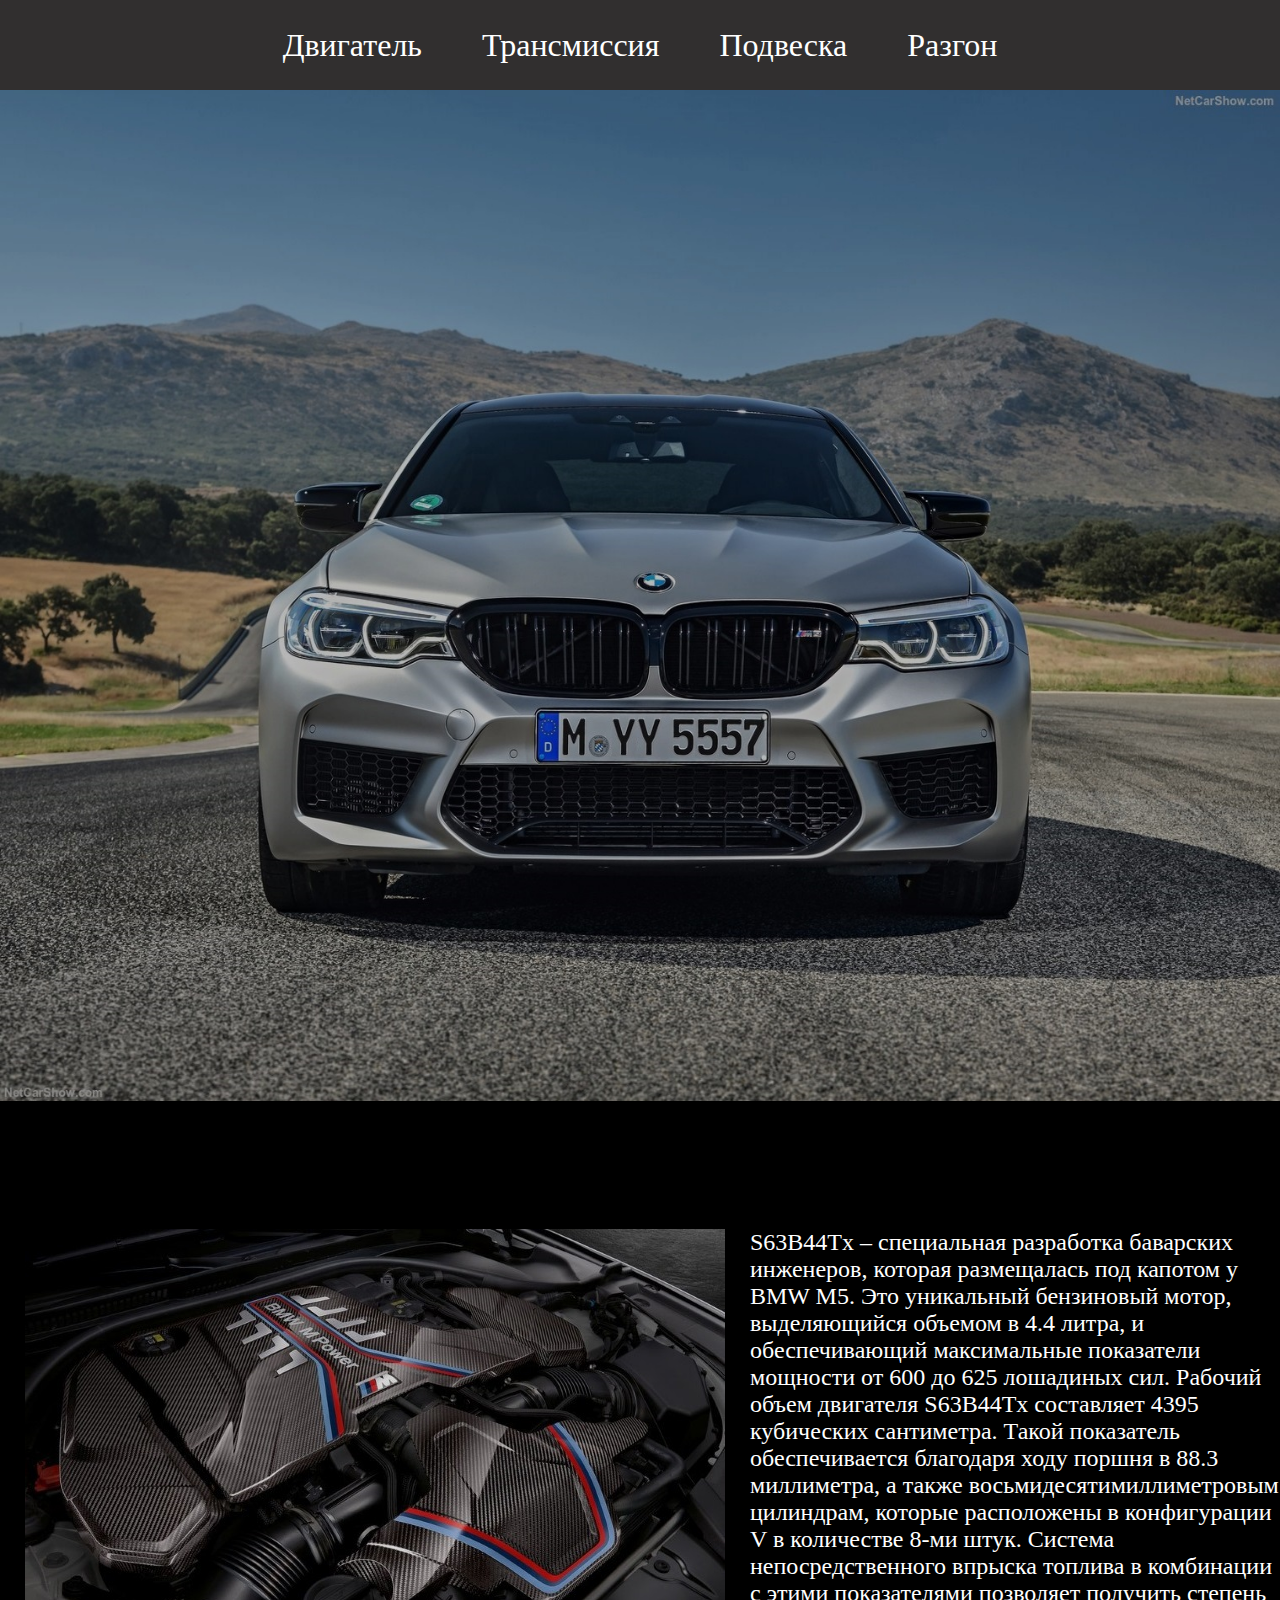
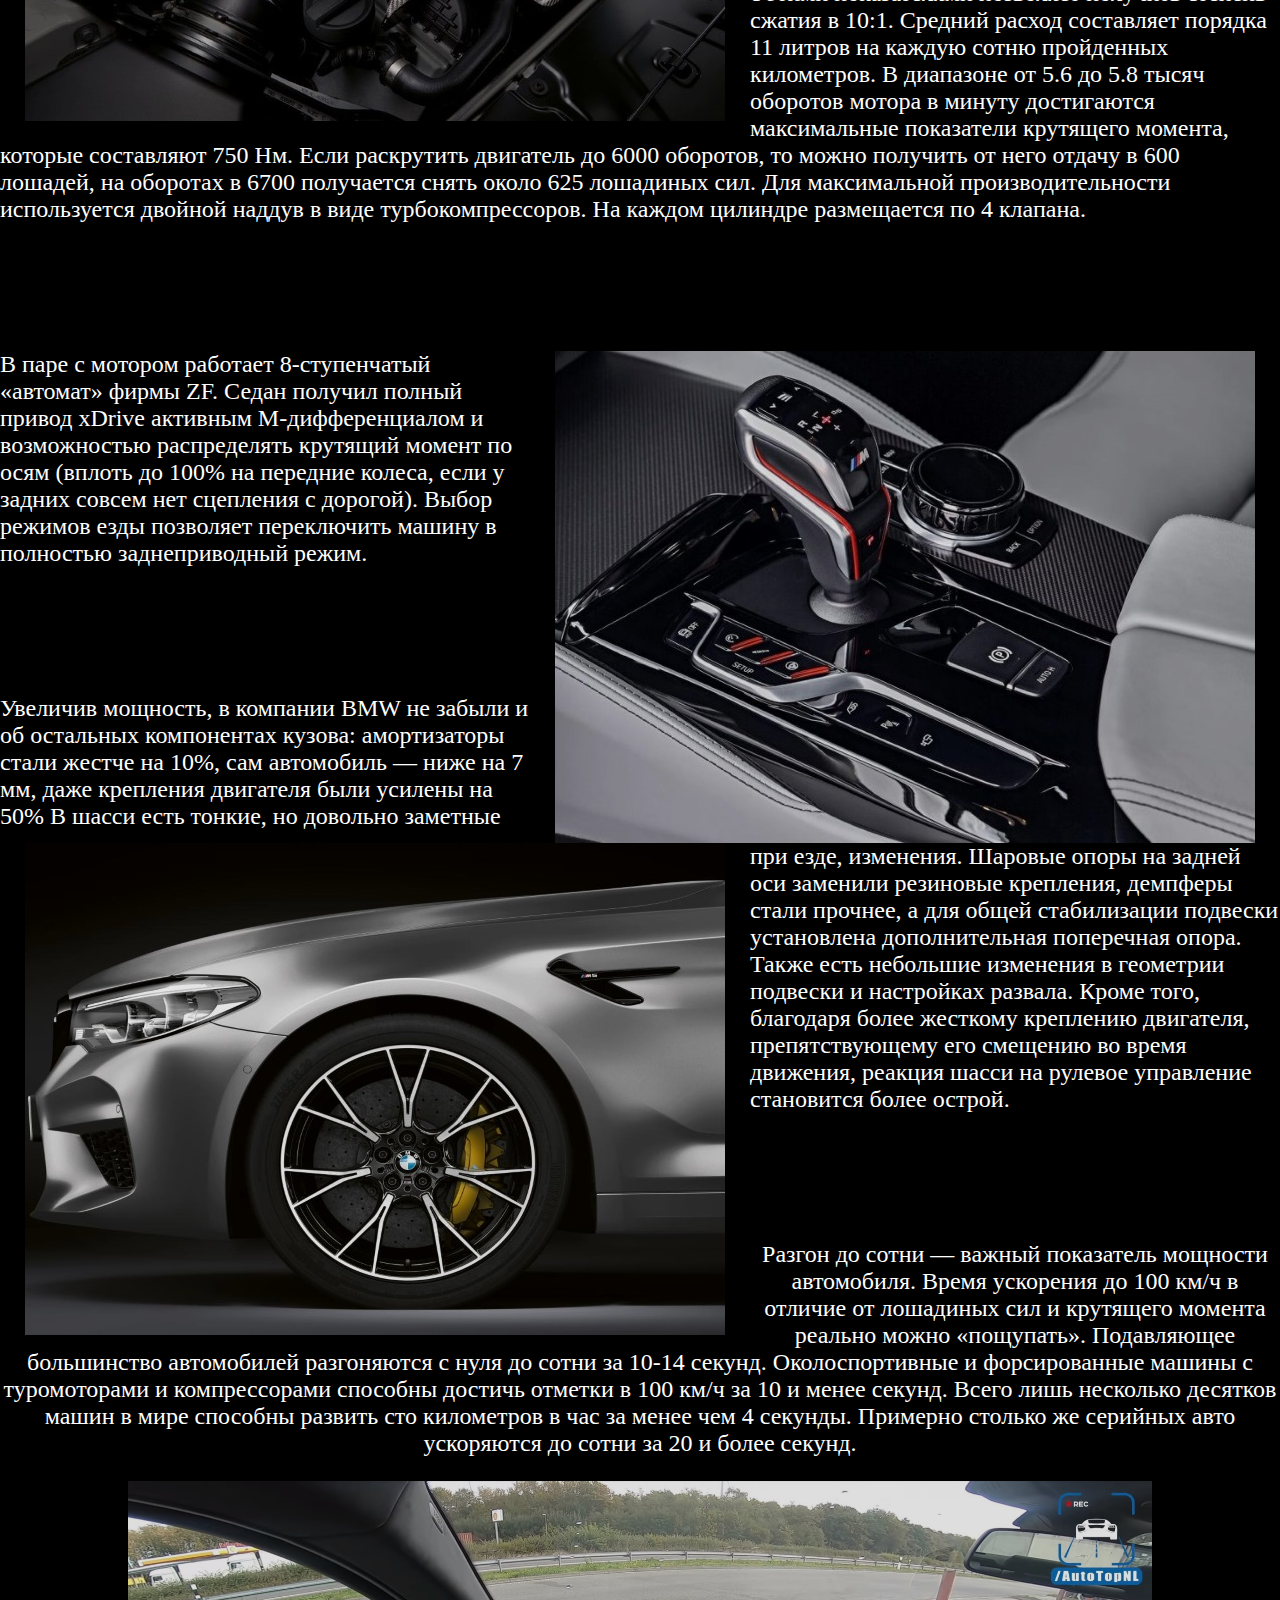
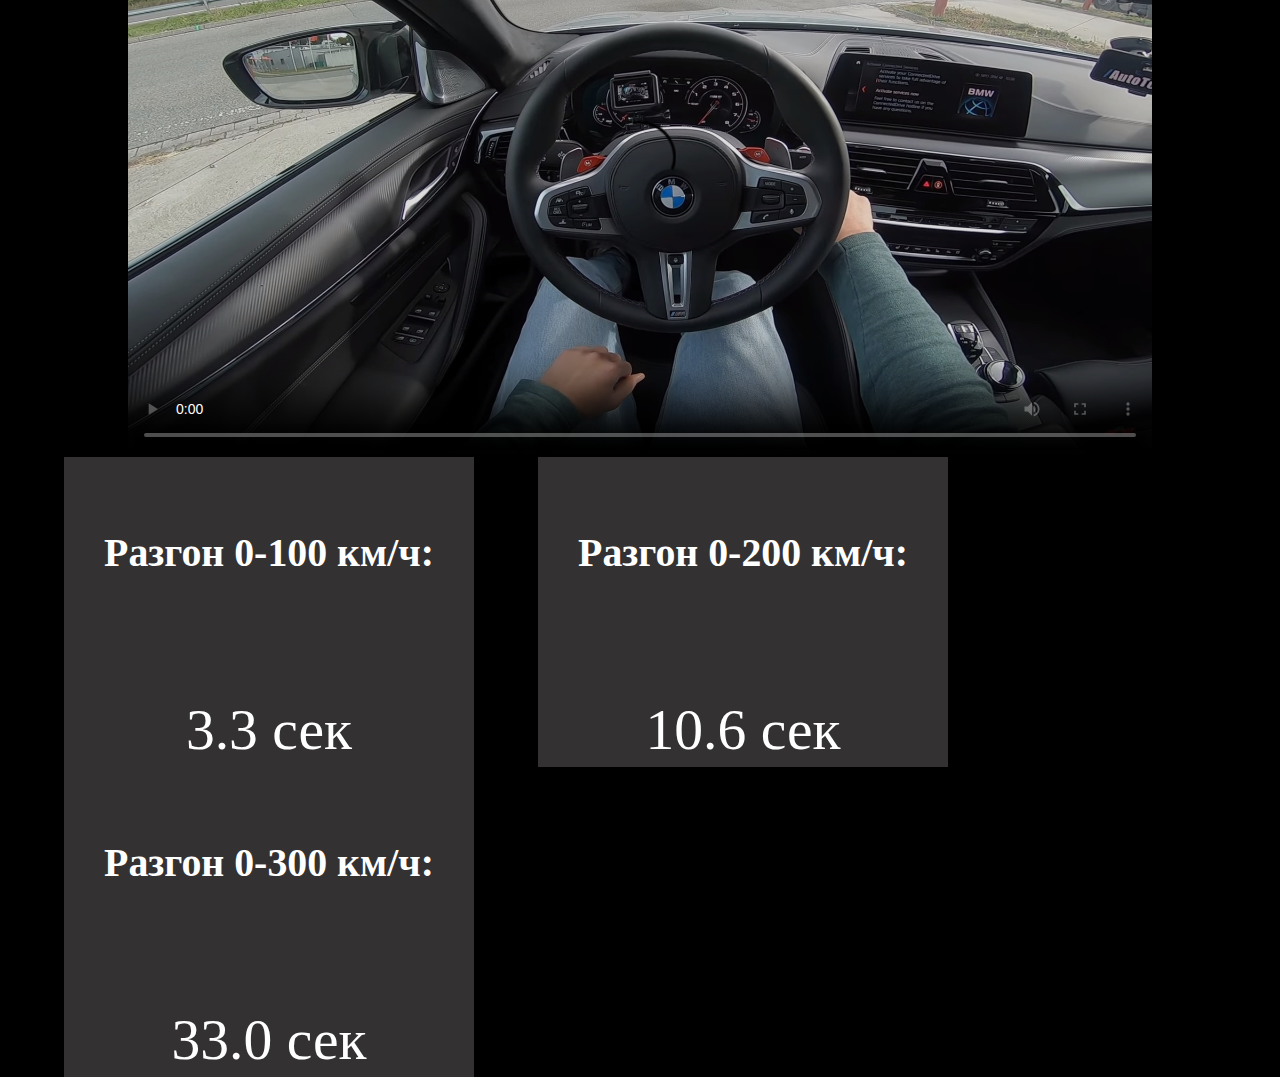
==== index.html @ 19631abf "Update" ====
<html>
        <head>
            <link rel="stylesheet" href="styles.css" type="text/css">
            <link rel="shortcut icon" href="media/icon.png" type="image/png">
            <title>BMW M5</title>
            <script src="script.js"></script>
        </head>
    <body>
        <div class="header">
        <header>
            <ul class="top-menu" id="menu">
               <li><a href="#engine">Двигатель</a></li>
               <li><a href="#transmission">Трансмиссия</a></li>
               <li><a href="#suspension">Подвеска</a></li>
               <li><a href="#acceleration">Разгон</a></li>
            </ul>
        </header>
         </div>
    <div class="block1" id="intro">
        <img src="media/bmw-m5-f90-mk2-pic189933.jpg" width="100%">
    </div>
    <div class="block2" id="engine">
        <img src="media/enigne.jpg" align="left" hspace="25px">
        <p>S63B44Tx – специальная разработка баварских инженеров, которая размещалась под капотом у BMW M5. Это уникальный бензиновый мотор, выделяющийся объемом в 4.4 литра, и обеспечивающий максимальные показатели мощности от 600 до 625 лошадиных сил. Рабочий объем двигателя S63B44Tx составляет 4395 кубических сантиметра. Такой показатель обеспечивается благодаря ходу поршня в 88.3 миллиметра, а также восьмидесятимиллиметровым цилиндрам, которые расположены в конфигурации V в количестве 8-ми штук. Система непосредственного впрыска топлива в комбинации с этими показателями позволяет получить степень сжатия в 10:1.

        Средний расход составляет порядка 11 литров на каждую сотню пройденных километров.
        
        В диапазоне от 5.6 до 5.8 тысяч оборотов мотора в минуту достигаются максимальные показатели крутящего момента, которые составляют 750 Нм. Если раскрутить двигатель до 6000 оборотов, то можно получить от него отдачу в 600 лошадей, на оборотах в 6700 получается снять около 625 лошадиных сил.
        
        Для максимальной производительности используется двойной наддув в виде турбокомпрессоров. На каждом цилиндре размещается по 4 клапана.
        
    </div>
    

    <div class="block4" id="transmission">
        <img src="media/transmission.jpg" align="right" hspace="25px">
        <p>В паре с мотором работает 8-ступенчатый «автомат» фирмы ZF. Седан получил полный привод xDrive активным М-дифференциалом и возможностью распределять крутящий момент по осям (вплоть до 100% на передние колеса, если у задних совсем нет сцепления с дорогой). Выбор режимов езды позволяет переключить машину в полностью заднеприводный режим.
        
    </div>

     <div class="block6" id="suspension">
         <img src="media/suspension.jpg" align="left" hspace="25px">
         <p>Увеличив мощность, в компании BMW не забыли и об остальных компонентах кузова: амортизаторы стали жестче на 10%, сам автомобиль — ниже на 7 мм, даже крепления двигателя были усилены на 50% В шасси есть тонкие, но довольно заметные при езде, изменения. Шаровые опоры на задней оси заменили резиновые крепления, демпферы стали прочнее, а для общей стабилизации подвески установлена дополнительная поперечная опора. Также есть небольшие изменения в геометрии подвески и настройках развала. Кроме того, благодаря более жесткому креплению двигателя, препятствующему его смещению во время движения, реакция шасси на рулевое управление становится более острой.</p>
     </div> 
     <div class="block9" id="acceleration">
        <p>Разгон до сотни — важный показатель мощности автомобиля. Время ускорения до 100 км/ч в отличие от лошадиных сил и крутящего момента реально можно «пощупать». Подавляющее большинство автомобилей разгоняются с нуля до сотни за 10-14 секунд. Околоспортивные и форсированные машины с туромоторами и компрессорами способны достичь отметки в 100 км/ч за 10 и менее секунд. Всего лишь несколько десятков машин в мире способны развить сто километров в час за менее чем 4 секунды. Примерно столько же серийных авто ускоряются до сотни за 20 и более секунд.</p>
     </div>
     <div class="block8">       
        <video width="80%" poster="media/poster.jpg" controls="controls">
            <source src="media/video4.mp4" type='video/mp4; codecs="avc1.42E01E, mp4a.40.2"'>         
     </div>
     <div class="block10">
         <h5>Разгон 0-100 км/ч:</h5>
         <br><big>3.3 сек</big>
     </div>
     <div class="block11">
        <h5>Разгон 0-200 км/ч:</h5>
        <br><big>10.6 сек</big>
     </div>
     <div class="block12">
        <h5>Разгон 0-300 км/ч:</h5>
        <br><big>33.0 сек</big>
     </div>
    </body>
</html>
---- styles.css ----
* {
    text-decoration: none;
    scroll-behavior: smooth;
}
html, body {
    margin: 0;
    padding: 0;
}
html {
    background-color: black; 
}
.header{
    width:100%;
    height: 10%; 
}
header {
    background-color: #312f2f;
    content: ' ';
    display: block;
    height: 10%;
    width:100%;
    position: absolute;
    left:0;
    font-size: 150%;
}
ul {
    margin:0;
    padding:0;
    list-style:none;
    height:50px;
    position: absolute;
    top: 50%;
    left: 50%;
    margin-right: -50%;
    transform: translate(-50%, -50%);
    font-size: xx-large;
}
ul li a{
    color: #fff;
    display: block;
    height: 50px;
    padding: 0 30px;
    text-decoration: none;
    line-height: 50px;
}
header li a:hover {
    background:#463c3b;
}
ul li {
    float: left;
    text-align: center;
    margin-left: auto;
    margin-right: auto;
}
.block2 {
    margin-top: 10%;
    font-size: 24px;
    color: #fff;
}
.image {
	position	: relative;
	width		: 100%; /* for IE 6 */
}

h1 {
    font-size: 72px;
	position	: absolute;
	top		: 80px;
	left		: 10%;
    width		: 50%;
    color: #ffffff;
    background: #000000;
    font-weight: bolder;
}
.block3 {
    text-align: center;
    margin-top: 5%;
}
.block4 {
    color: #fff;
    font-size: 24px;
    margin-top: 10%;
}
.block5 {
    text-align: center;
    margin-top: 10%;
}
.block6{
    color: #fff;
    font-size: 24px;
    margin-top: 10%;
}
.block7{
    text-align: center;
    margin-top: 10%;
    
}
.block9{
    color: #fff;
    font-size: 24px;
    text-align: center;
    margin-top: 10%;
}
.block8{
    display: flex;
  align-items: center;
  justify-content: center;  
}
.block10{
    color: #fff;
    font-size: 48px;
    padding: 5px; 
    float: left; 
    width: 400px;
    margin-left:5%;
    background-color: #333131;
    text-align: center;
}
.block11{
    color: #fff;
    font-size: 48px;
    padding: 5px; 
    float: left; 
    width: 400px;
    margin-left:5%;
    background-color: #333131;
    text-align: center;
}
.block12{
    color: #fff;
    font-size: 48px;
    padding: 5px; 
    float: left; 
    width: 400px;
    margin-left:5%;
    background-color: #333131;
    text-align: center;
}
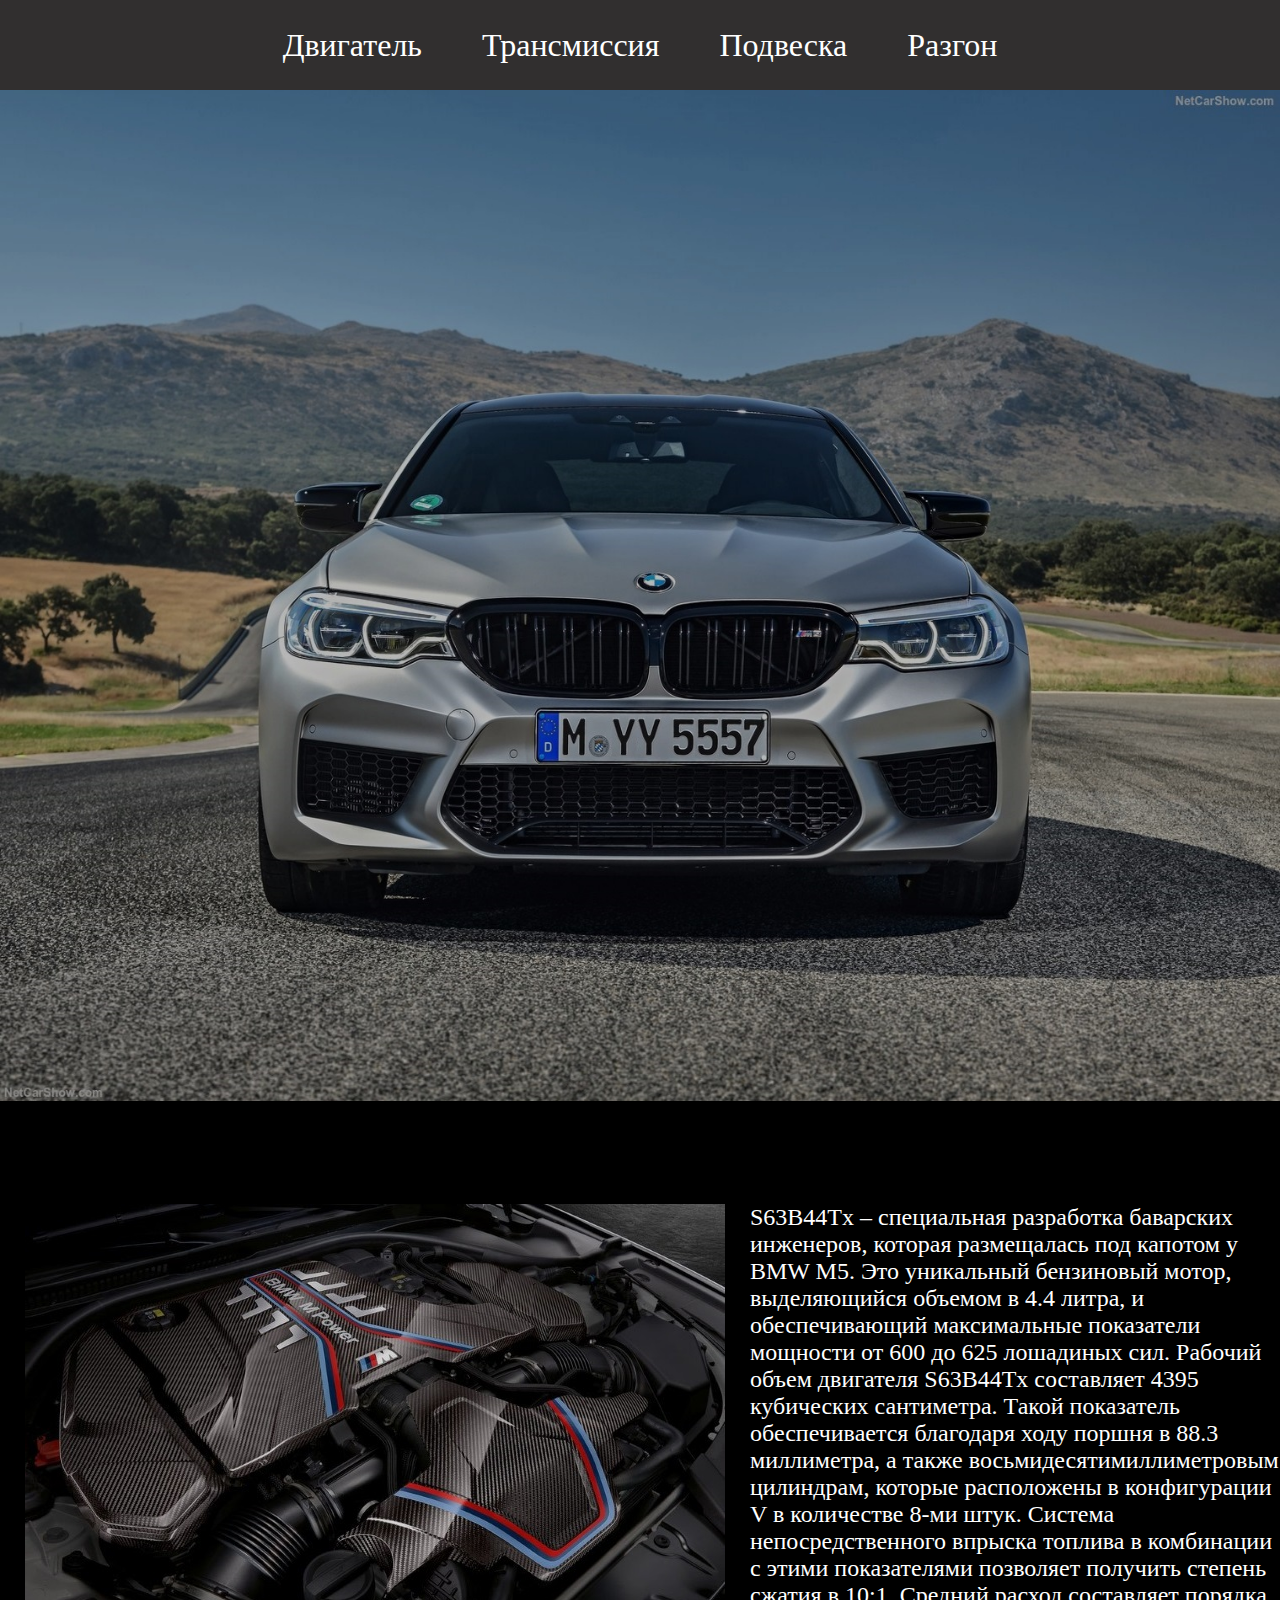
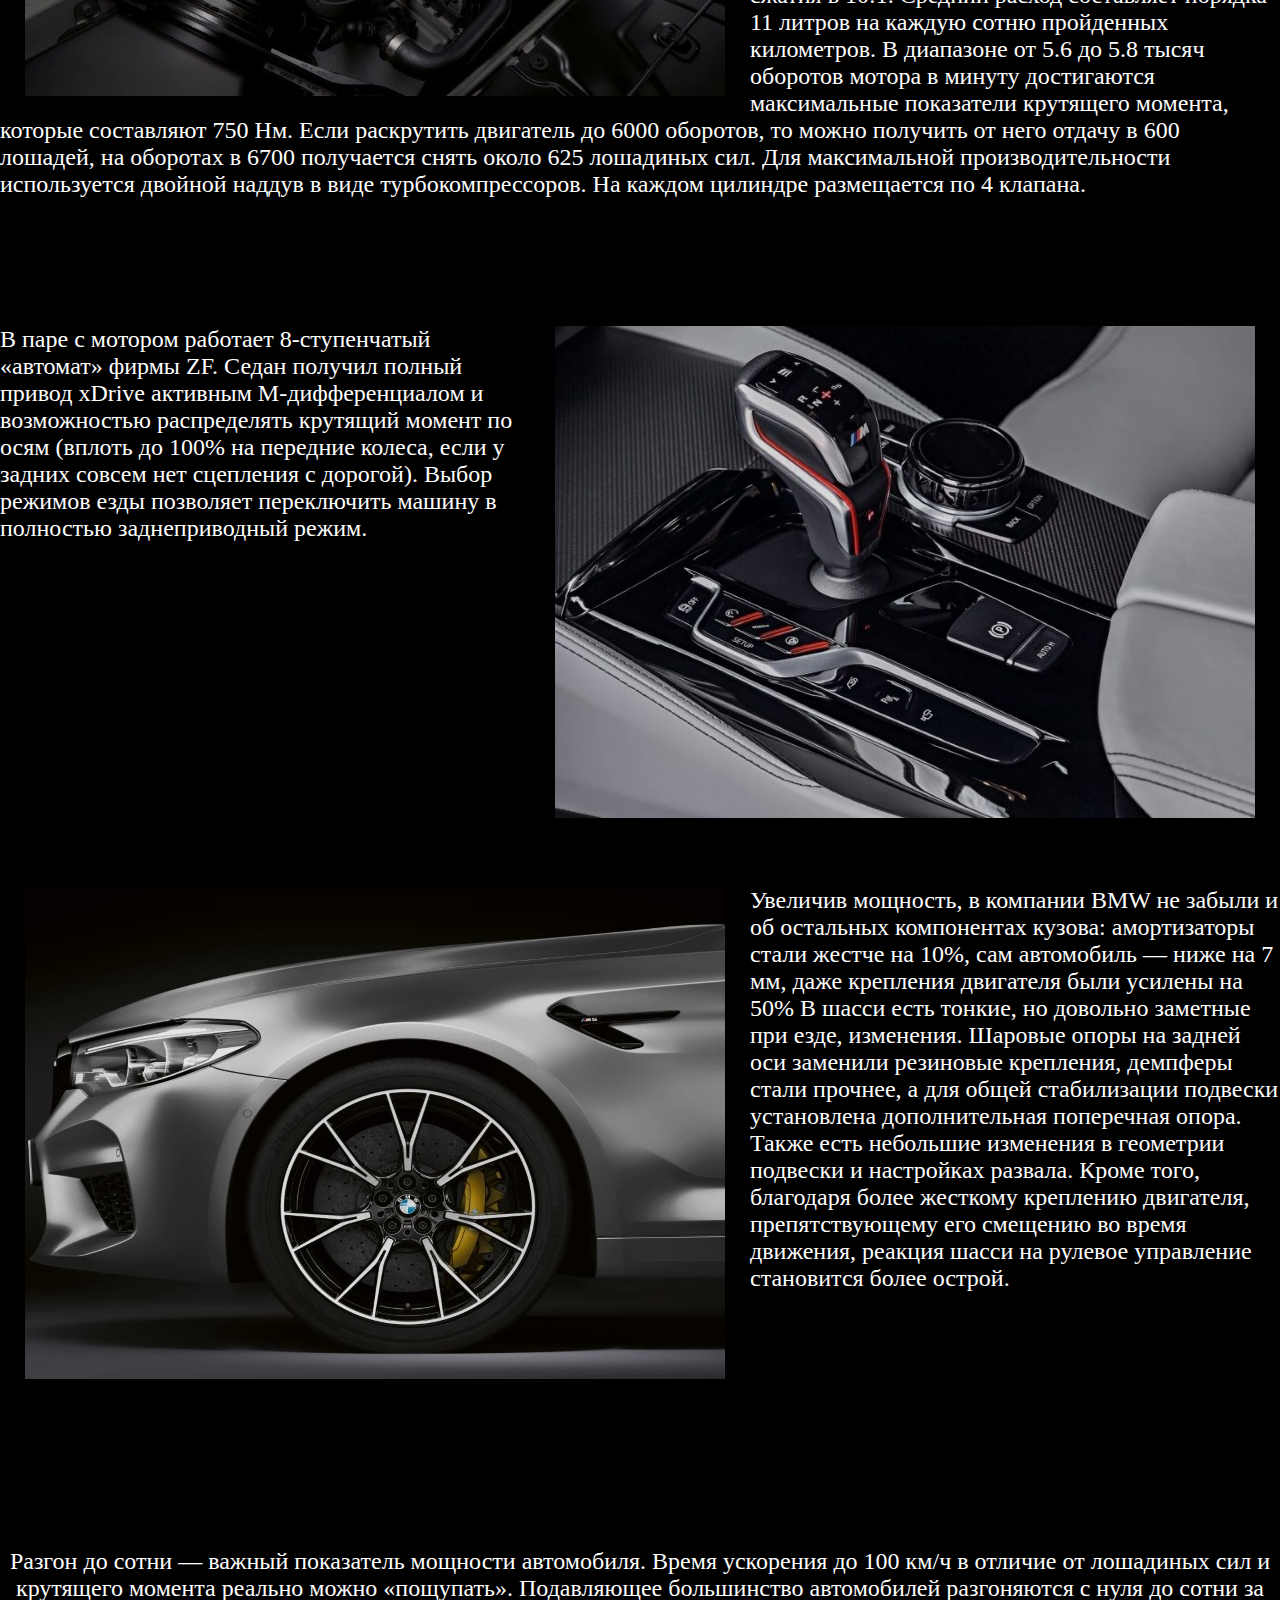
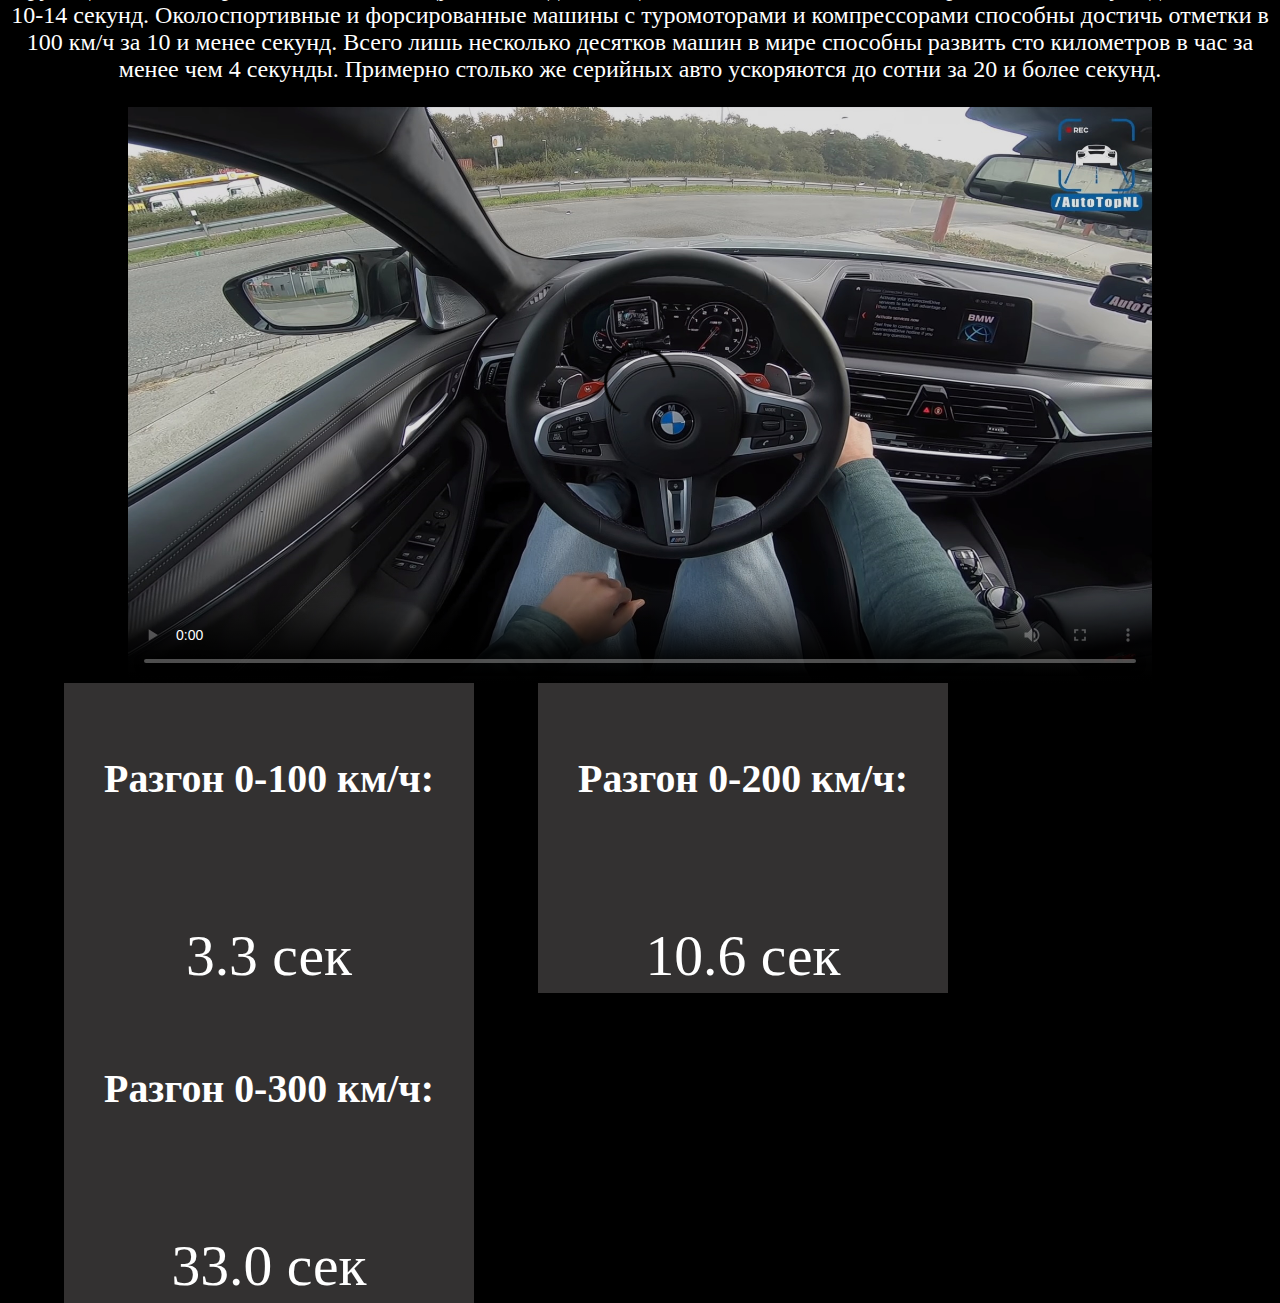
==== commit f9fc2d26: "Adaptivity" ====
--- a/index.html
+++ b/index.html
@@ -32,32 +32,32 @@
     </div>
     
 
-    <div class="block4" id="transmission">
+    <div class="block3" id="transmission">
         <img src="media/transmission.jpg" align="right" hspace="25px">
         <p>В паре с мотором работает 8-ступенчатый «автомат» фирмы ZF. Седан получил полный привод xDrive активным М-дифференциалом и возможностью распределять крутящий момент по осям (вплоть до 100% на передние колеса, если у задних совсем нет сцепления с дорогой). Выбор режимов езды позволяет переключить машину в полностью заднеприводный режим.
         
     </div>
 
-     <div class="block6" id="suspension">
+     <div class="block4" id="suspension">
          <img src="media/suspension.jpg" align="left" hspace="25px">
          <p>Увеличив мощность, в компании BMW не забыли и об остальных компонентах кузова: амортизаторы стали жестче на 10%, сам автомобиль — ниже на 7 мм, даже крепления двигателя были усилены на 50% В шасси есть тонкие, но довольно заметные при езде, изменения. Шаровые опоры на задней оси заменили резиновые крепления, демпферы стали прочнее, а для общей стабилизации подвески установлена дополнительная поперечная опора. Также есть небольшие изменения в геометрии подвески и настройках развала. Кроме того, благодаря более жесткому креплению двигателя, препятствующему его смещению во время движения, реакция шасси на рулевое управление становится более острой.</p>
      </div> 
-     <div class="block9" id="acceleration">
+     <div class="block5" id="acceleration">
         <p>Разгон до сотни — важный показатель мощности автомобиля. Время ускорения до 100 км/ч в отличие от лошадиных сил и крутящего момента реально можно «пощупать». Подавляющее большинство автомобилей разгоняются с нуля до сотни за 10-14 секунд. Околоспортивные и форсированные машины с туромоторами и компрессорами способны достичь отметки в 100 км/ч за 10 и менее секунд. Всего лишь несколько десятков машин в мире способны развить сто километров в час за менее чем 4 секунды. Примерно столько же серийных авто ускоряются до сотни за 20 и более секунд.</p>
      </div>
-     <div class="block8">       
+     <div class="block6">       
         <video width="80%" poster="media/poster.jpg" controls="controls">
             <source src="media/video4.mp4" type='video/mp4; codecs="avc1.42E01E, mp4a.40.2"'>         
      </div>
-     <div class="block10">
+     <div class="block7">
          <h5>Разгон 0-100 км/ч:</h5>
          <br><big>3.3 сек</big>
      </div>
-     <div class="block11">
+     <div class="block8">
         <h5>Разгон 0-200 км/ч:</h5>
         <br><big>10.6 сек</big>
      </div>
-     <div class="block12">
+     <div class="block9">
         <h5>Разгон 0-300 км/ч:</h5>
         <br><big>33.0 сек</big>
      </div>
--- a/styles.css
+++ b/styles.css
@@ -52,11 +52,7 @@
     margin-left: auto;
     margin-right: auto;
 }
-.block2 {
-    margin-top: 10%;
-    font-size: 24px;
-    color: #fff;
-}
+
 .image {
 	position	: relative;
 	width		: 100%; /* for IE 6 */
@@ -72,41 +68,33 @@
     background: #000000;
     font-weight: bolder;
 }
+.block2 {
+    margin-top: 8%;
+    font-size: 24px;
+    color: #fff;
+}
 .block3 {
-    text-align: center;
-    margin-top: 5%;
-}
-.block4 {
     color: #fff;
     font-size: 24px;
     margin-top: 10%;
 }
-.block5 {
-    text-align: center;
-    margin-top: 10%;
-}
-.block6{
+.block4{
     color: #fff;
     font-size: 24px;
-    margin-top: 10%;
+    margin-top: 27%;
 }
-.block7{
-    text-align: center;
-    margin-top: 10%;
-    
-}
-.block9{
+.block5{
     color: #fff;
     font-size: 24px;
     text-align: center;
-    margin-top: 10%;
+    margin-top: 20%;
 }
-.block8{
+.block6{
     display: flex;
   align-items: center;
   justify-content: center;  
 }
-.block10{
+.block7{
     color: #fff;
     font-size: 48px;
     padding: 5px; 
@@ -116,7 +104,7 @@
     background-color: #333131;
     text-align: center;
 }
-.block11{
+.block8{
     color: #fff;
     font-size: 48px;
     padding: 5px; 
@@ -126,7 +114,7 @@
     background-color: #333131;
     text-align: center;
 }
-.block12{
+.block9{
     color: #fff;
     font-size: 48px;
     padding: 5px; 
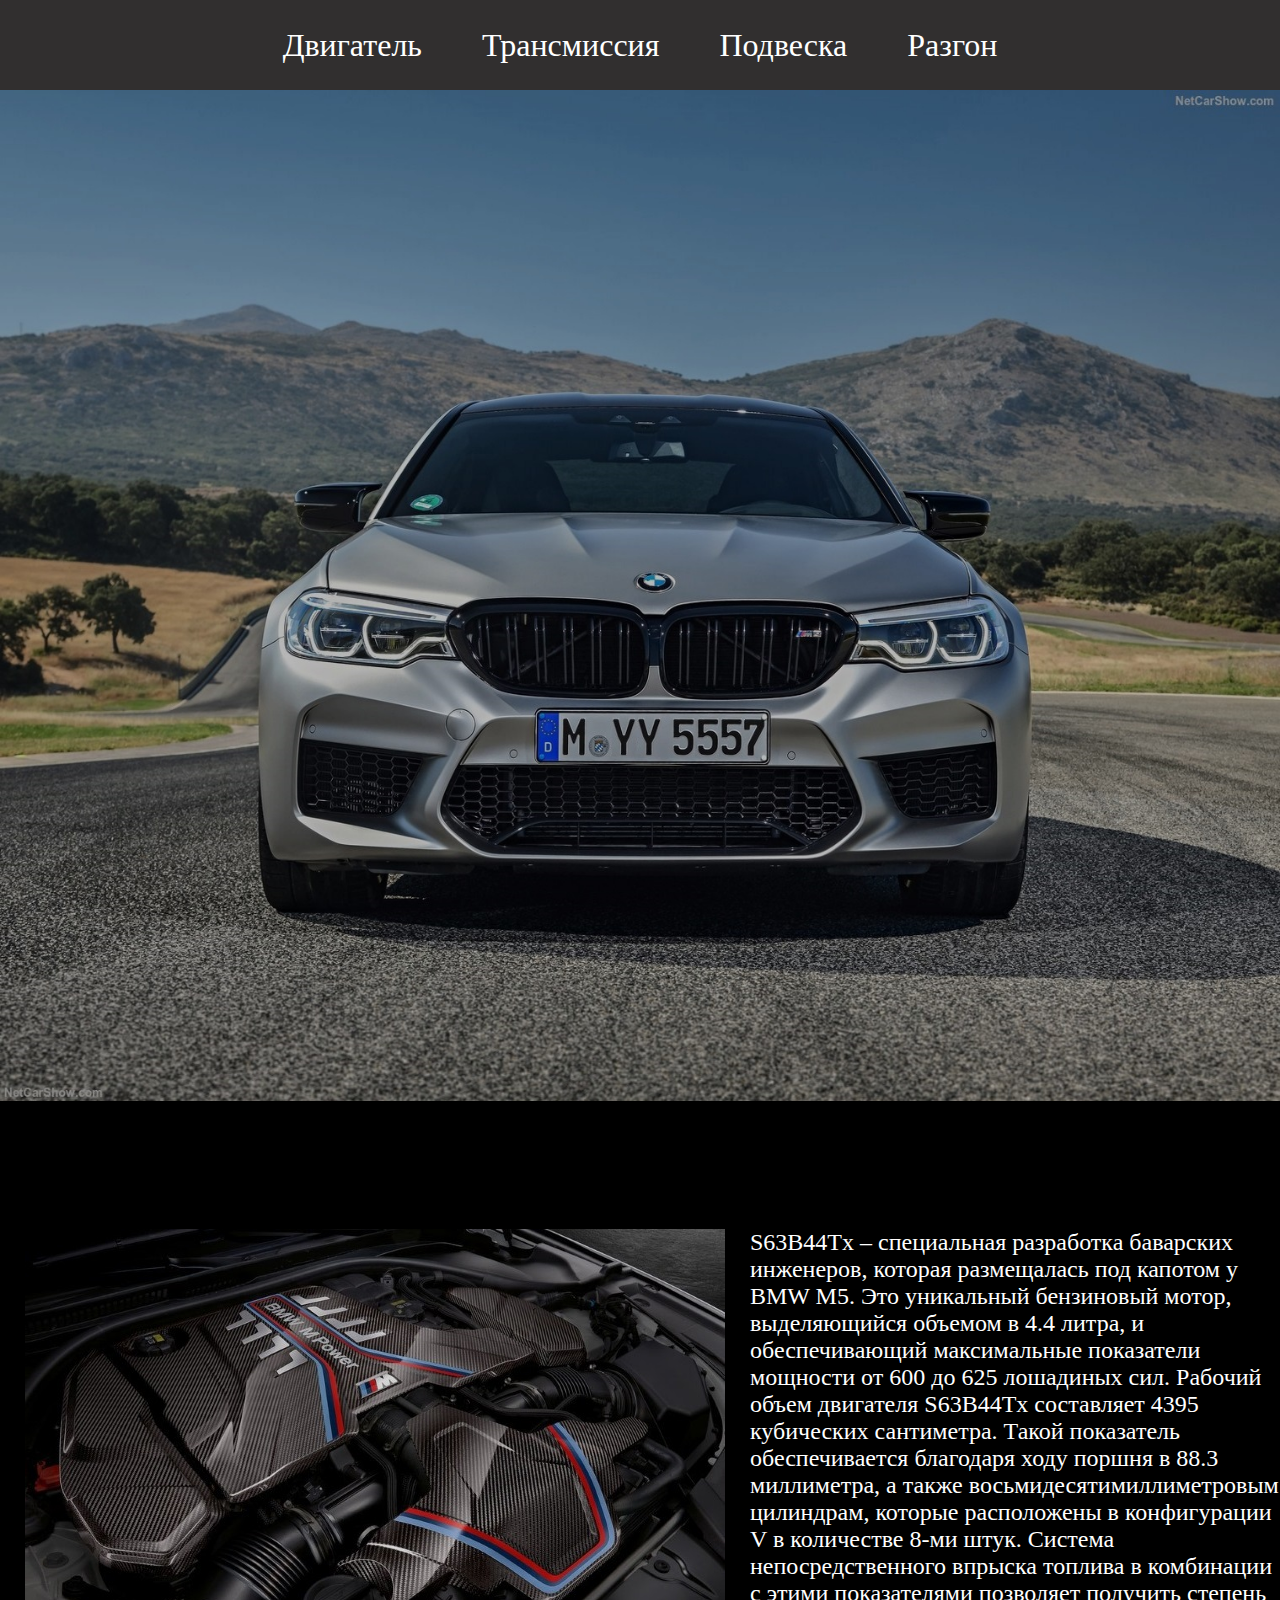
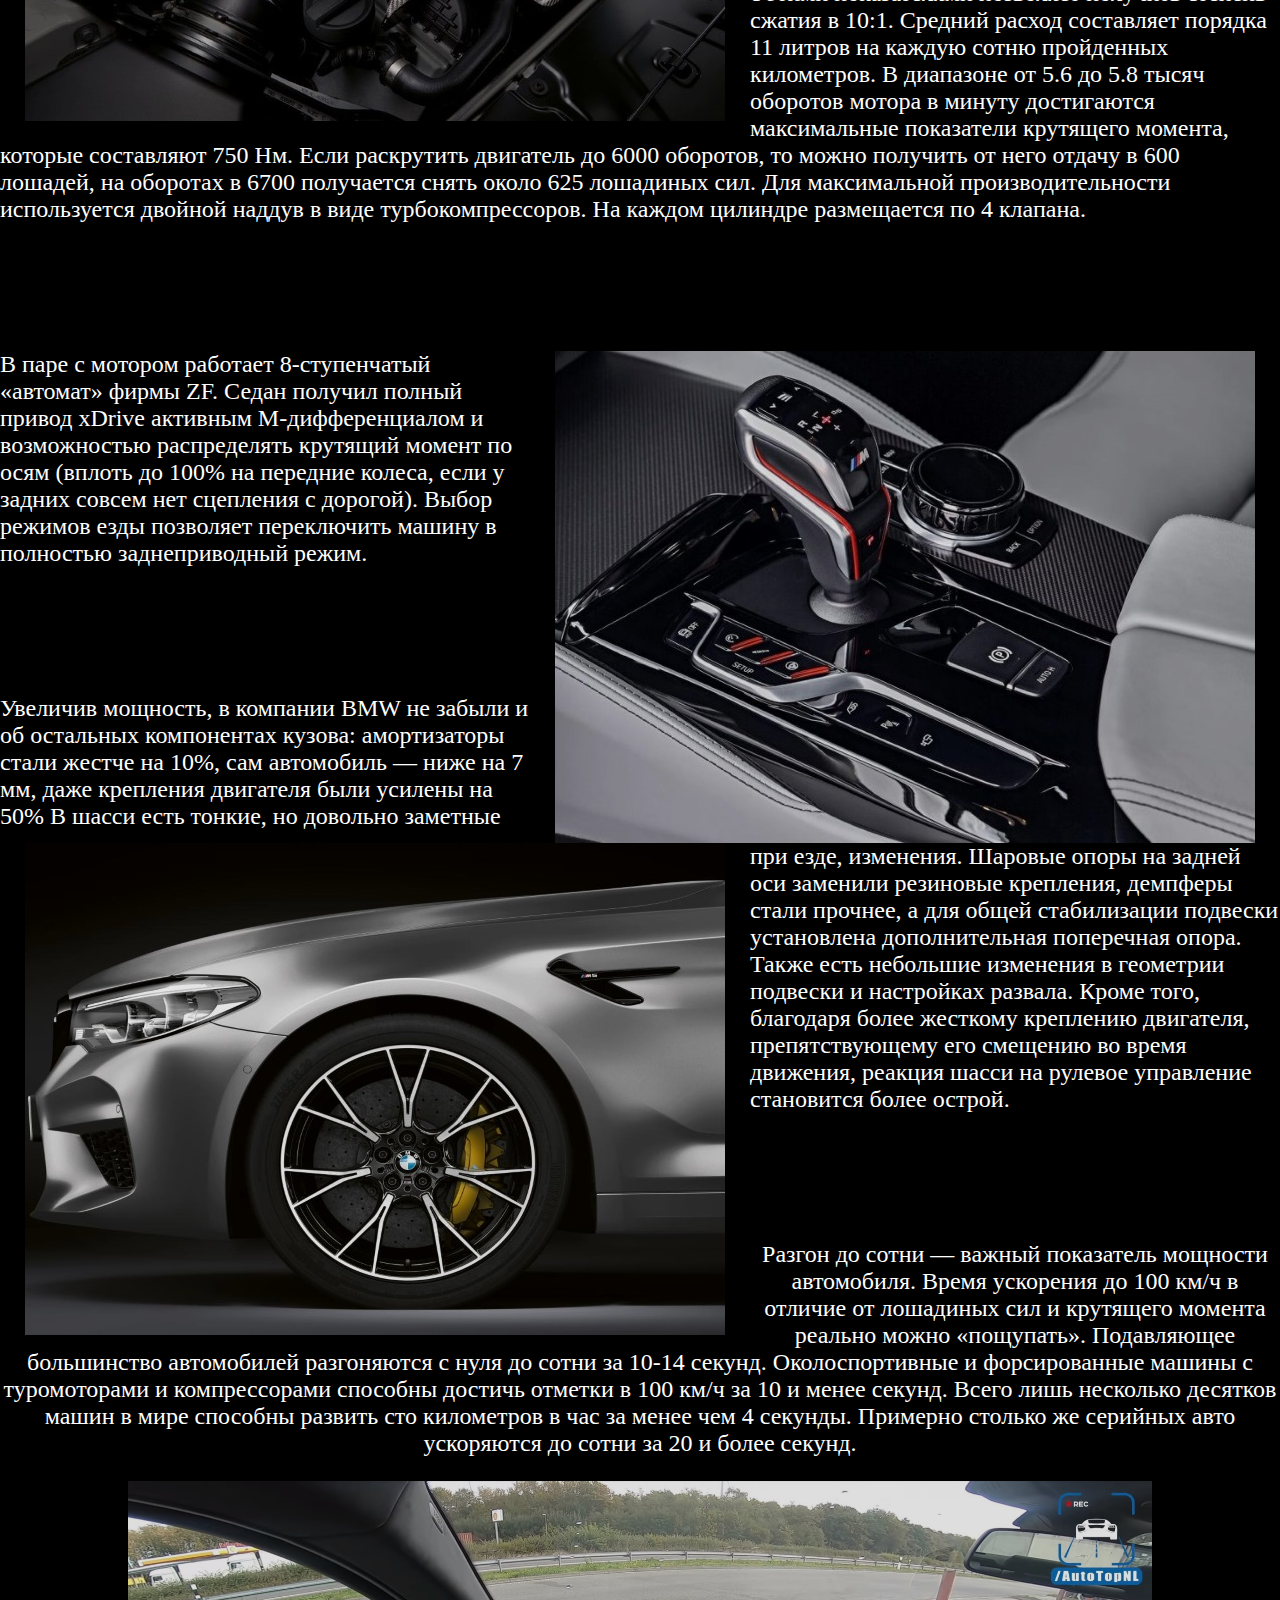
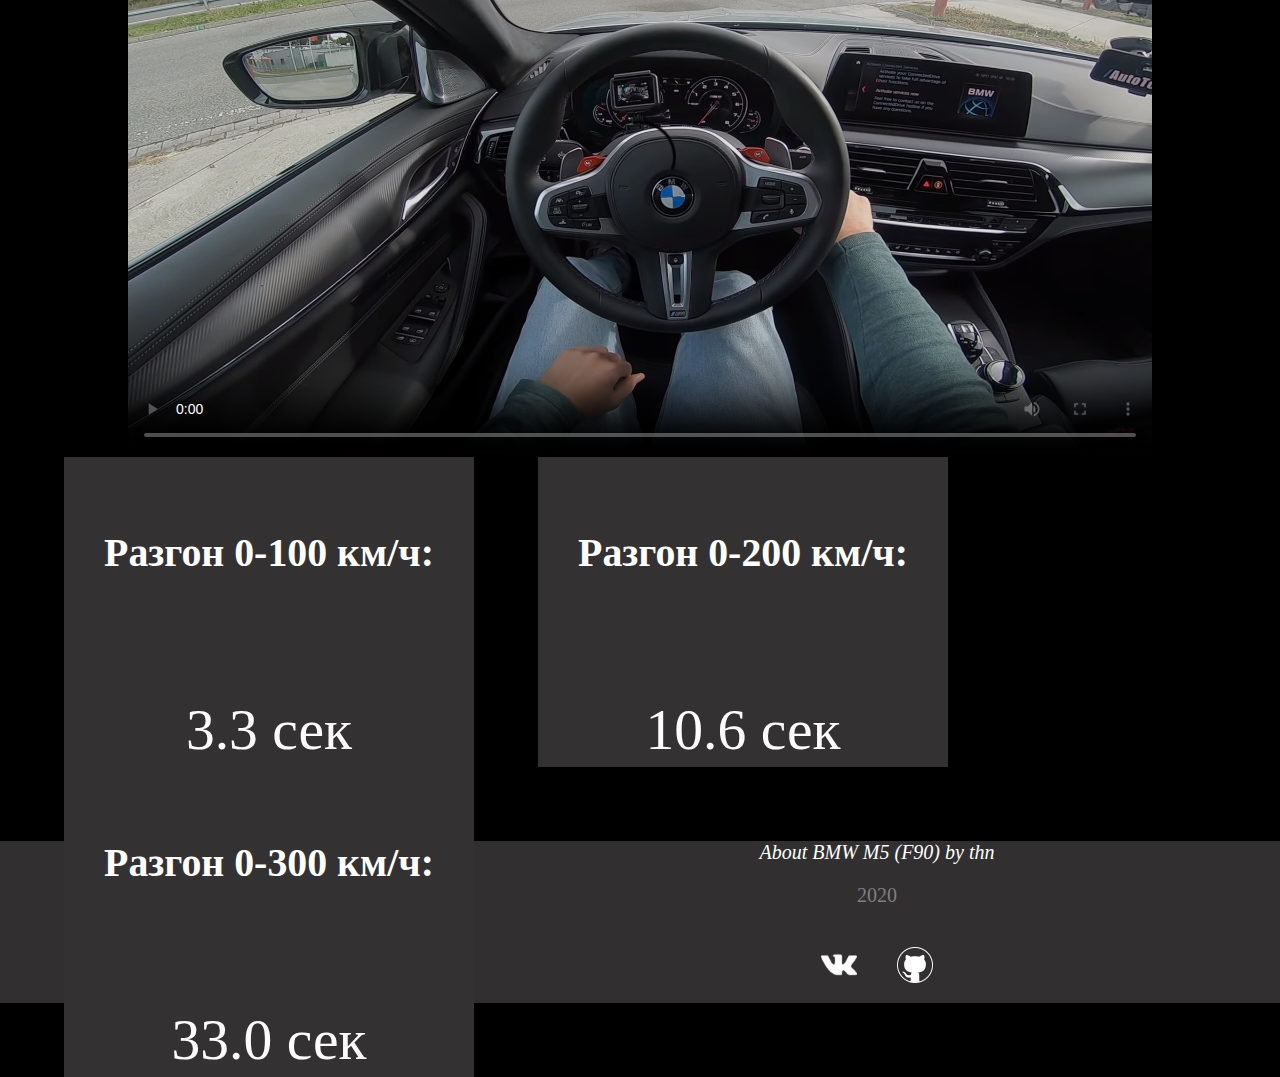
==== commit 0eee72d1: "Final version" ====
--- a/index.html
+++ b/index.html
@@ -32,34 +32,46 @@
     </div>
     
 
-    <div class="block3" id="transmission">
+    <div class="block4" id="transmission">
         <img src="media/transmission.jpg" align="right" hspace="25px">
         <p>В паре с мотором работает 8-ступенчатый «автомат» фирмы ZF. Седан получил полный привод xDrive активным М-дифференциалом и возможностью распределять крутящий момент по осям (вплоть до 100% на передние колеса, если у задних совсем нет сцепления с дорогой). Выбор режимов езды позволяет переключить машину в полностью заднеприводный режим.
         
     </div>
 
-     <div class="block4" id="suspension">
+     <div class="block6" id="suspension">
          <img src="media/suspension.jpg" align="left" hspace="25px">
          <p>Увеличив мощность, в компании BMW не забыли и об остальных компонентах кузова: амортизаторы стали жестче на 10%, сам автомобиль — ниже на 7 мм, даже крепления двигателя были усилены на 50% В шасси есть тонкие, но довольно заметные при езде, изменения. Шаровые опоры на задней оси заменили резиновые крепления, демпферы стали прочнее, а для общей стабилизации подвески установлена дополнительная поперечная опора. Также есть небольшие изменения в геометрии подвески и настройках развала. Кроме того, благодаря более жесткому креплению двигателя, препятствующему его смещению во время движения, реакция шасси на рулевое управление становится более острой.</p>
      </div> 
-     <div class="block5" id="acceleration">
+     <div class="block9" id="acceleration">
         <p>Разгон до сотни — важный показатель мощности автомобиля. Время ускорения до 100 км/ч в отличие от лошадиных сил и крутящего момента реально можно «пощупать». Подавляющее большинство автомобилей разгоняются с нуля до сотни за 10-14 секунд. Околоспортивные и форсированные машины с туромоторами и компрессорами способны достичь отметки в 100 км/ч за 10 и менее секунд. Всего лишь несколько десятков машин в мире способны развить сто километров в час за менее чем 4 секунды. Примерно столько же серийных авто ускоряются до сотни за 20 и более секунд.</p>
      </div>
-     <div class="block6">       
+     <div class="block8">       
         <video width="80%" poster="media/poster.jpg" controls="controls">
             <source src="media/video4.mp4" type='video/mp4; codecs="avc1.42E01E, mp4a.40.2"'>         
      </div>
-     <div class="block7">
+     <div class="block10">
          <h5>Разгон 0-100 км/ч:</h5>
          <br><big>3.3 сек</big>
      </div>
-     <div class="block8">
+     <div class="block11">
         <h5>Разгон 0-200 км/ч:</h5>
         <br><big>10.6 сек</big>
      </div>
-     <div class="block9">
+     <div class="block12">
         <h5>Разгон 0-300 км/ч:</h5>
         <br><big>33.0 сек</big>
      </div>
+     <div class="footer">
+         <footer>
+             <div class="foot1">
+                 <p style="color: white; font-size: 20px; font-style: italic;">About BMW M5 (F90) by thn
+                 <p style="color: grey; font-size: 20px;">2020</p>
+             </div>
+             <div class="foot2">
+                 <a href="https://vk.com/01thn"><img src="media/VK_Logo.png" vspace="20px" hspace="20px" alt="vk"></a>
+                 <a href="https://github.com/01thn"><img src="media/git_logo.png" vspace="20px" hspace="20px" alt="git"></a>
+             </div>
+         </footer>
+     </div>
     </body>
 </html>--- a/styles.css
+++ b/styles.css
@@ -52,7 +52,11 @@
     margin-left: auto;
     margin-right: auto;
 }
-
+.block2 {
+    margin-top: 10%;
+    font-size: 24px;
+    color: #fff;
+}
 .image {
 	position	: relative;
 	width		: 100%; /* for IE 6 */
@@ -68,33 +72,41 @@
     background: #000000;
     font-weight: bolder;
 }
-.block2 {
-    margin-top: 8%;
-    font-size: 24px;
-    color: #fff;
+.block3 {
+    text-align: center;
+    margin-top: 5%;
 }
-.block3 {
+.block4 {
     color: #fff;
     font-size: 24px;
     margin-top: 10%;
 }
-.block4{
+.block5 {
+    text-align: center;
+    margin-top: 10%;
+}
+.block6{
     color: #fff;
     font-size: 24px;
-    margin-top: 27%;
+    margin-top: 10%;
 }
-.block5{
+.block7{
+    text-align: center;
+    margin-top: 10%;
+    
+}
+.block9{
     color: #fff;
     font-size: 24px;
     text-align: center;
-    margin-top: 20%;
+    margin-top: 10%;
 }
-.block6{
+.block8{
     display: flex;
   align-items: center;
   justify-content: center;  
 }
-.block7{
+.block10{
     color: #fff;
     font-size: 48px;
     padding: 5px; 
@@ -104,7 +116,7 @@
     background-color: #333131;
     text-align: center;
 }
-.block8{
+.block11{
     color: #fff;
     font-size: 48px;
     padding: 5px; 
@@ -114,7 +126,7 @@
     background-color: #333131;
     text-align: center;
 }
-.block9{
+.block12{
     color: #fff;
     font-size: 48px;
     padding: 5px; 
@@ -123,4 +135,18 @@
     margin-left:5%;
     background-color: #333131;
     text-align: center;
+}
+.footer{
+    width:100%;
+    background-color: #312f2f;
+    content: ' ';
+    margin-top: 30%;
+}
+.foot1{
+    text-align: center;
+}
+.foot2{
+    display: flex;
+  align-items: center;
+  justify-content: center;
 }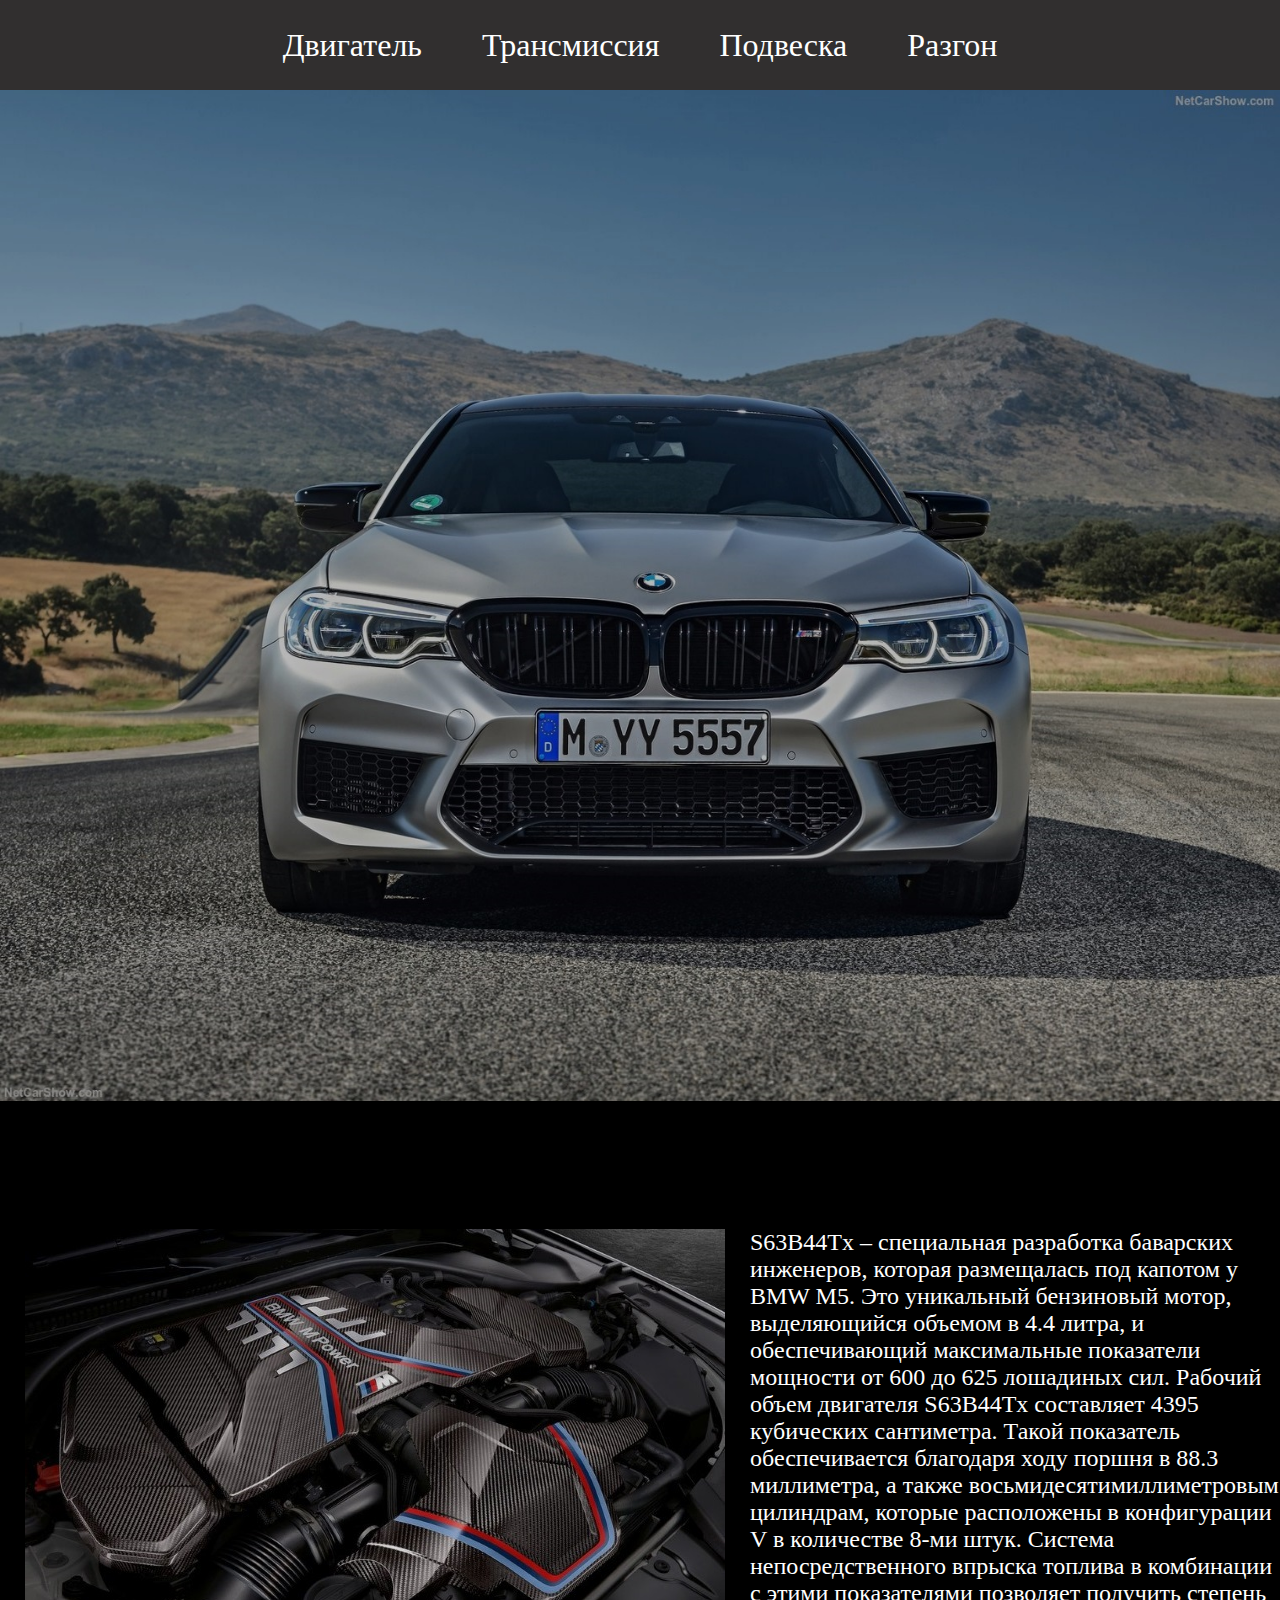
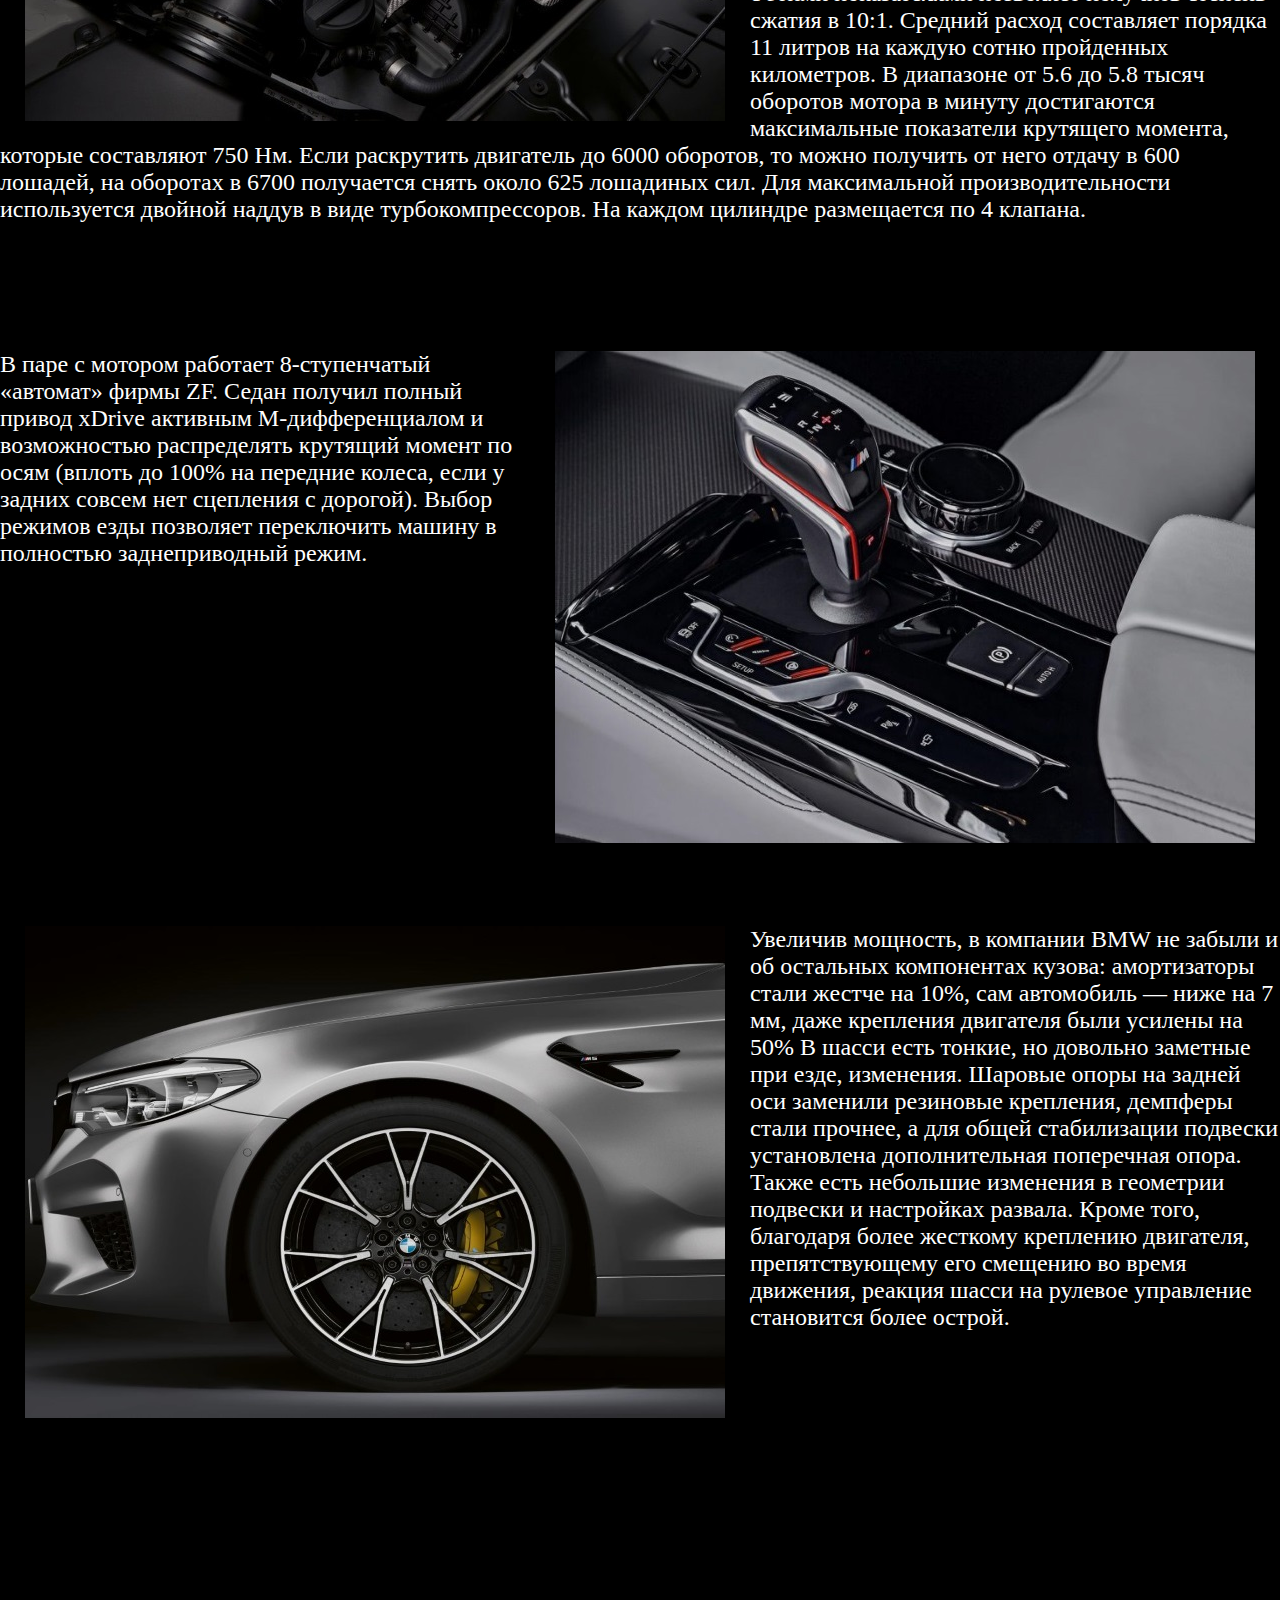
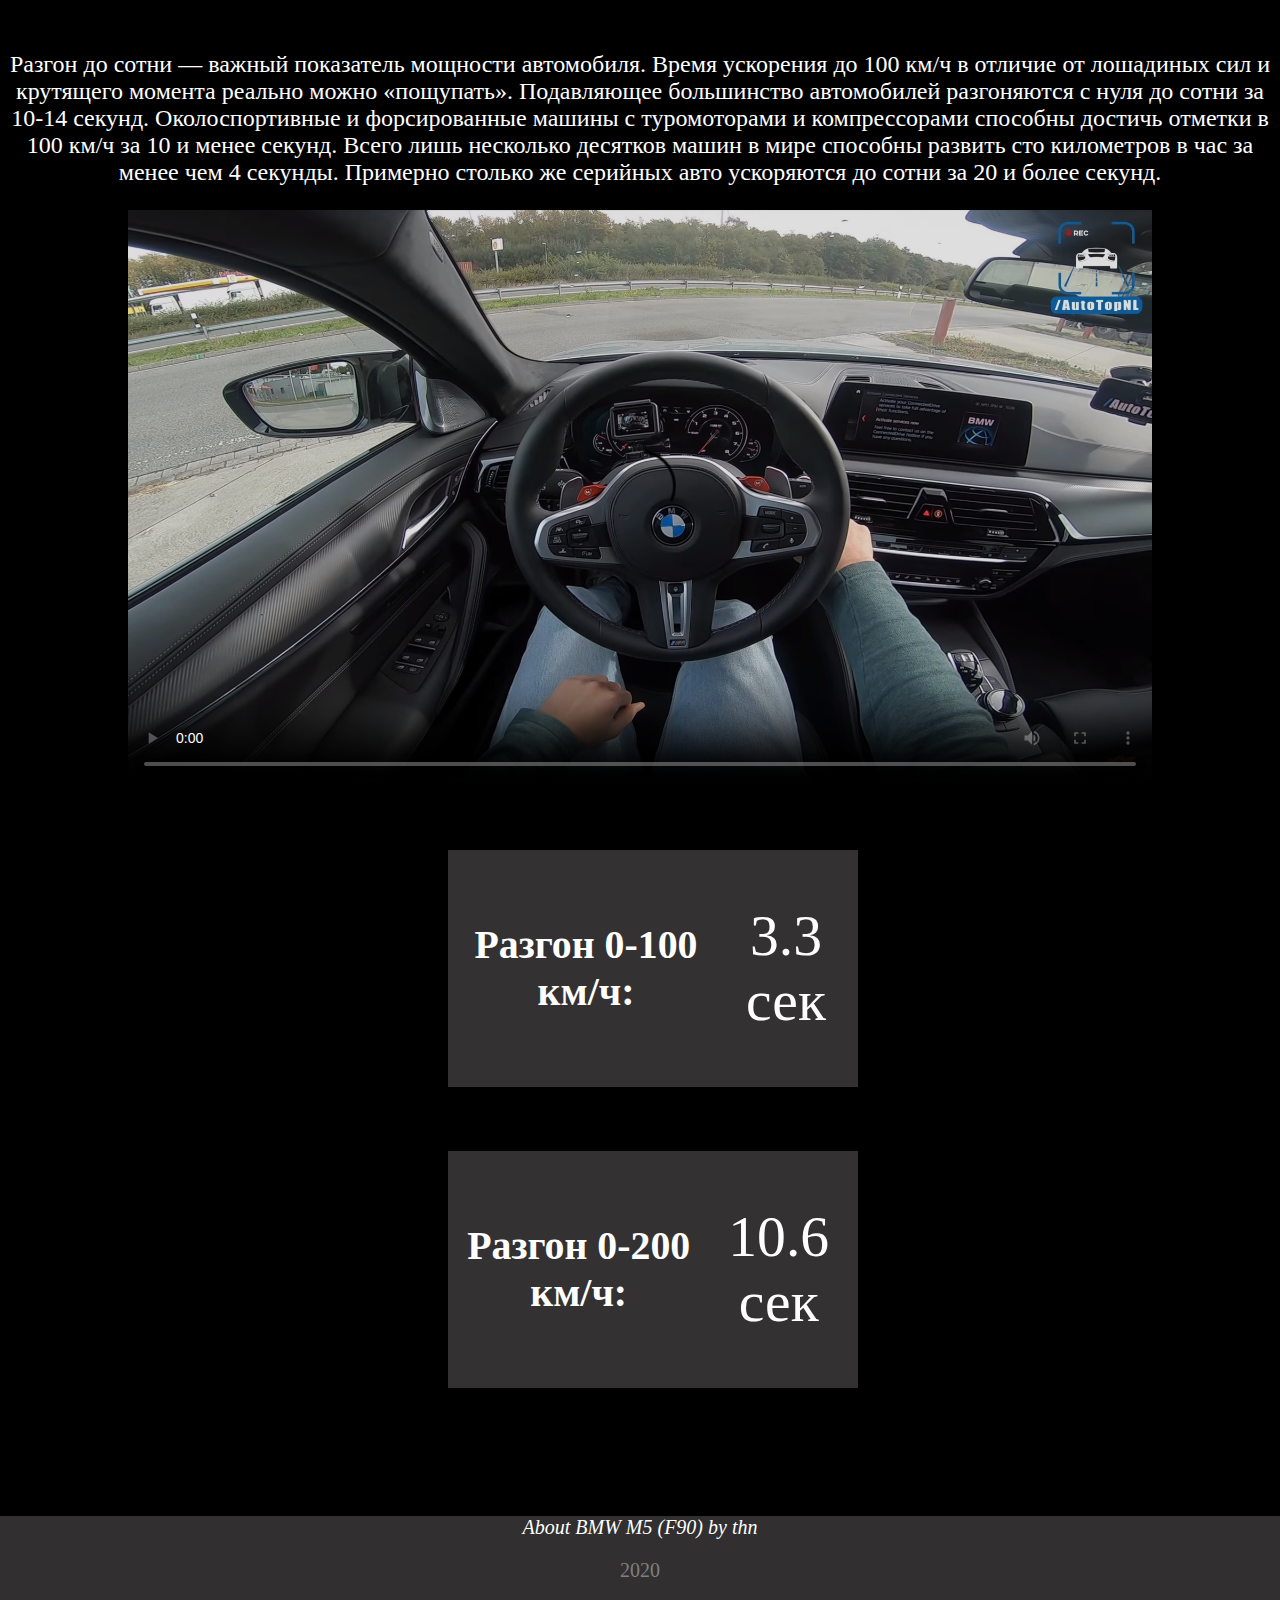
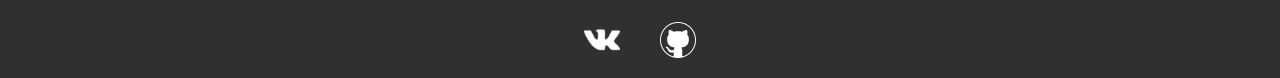
==== commit a9311048: "Some changes" ====
--- a/index.html
+++ b/index.html
@@ -57,10 +57,6 @@
         <h5>Разгон 0-200 км/ч:</h5>
         <br><big>10.6 сек</big>
      </div>
-     <div class="block12">
-        <h5>Разгон 0-300 км/ч:</h5>
-        <br><big>33.0 сек</big>
-     </div>
      <div class="footer">
          <footer>
              <div class="foot1">
--- a/styles.css
+++ b/styles.css
@@ -88,7 +88,7 @@
 .block6{
     color: #fff;
     font-size: 24px;
-    margin-top: 10%;
+    margin-top: 28%;
 }
 .block7{
     text-align: center;
@@ -99,7 +99,7 @@
     color: #fff;
     font-size: 24px;
     text-align: center;
-    margin-top: 10%;
+    margin-top: 25%;
 }
 .block8{
     display: flex;
@@ -110,43 +110,39 @@
     color: #fff;
     font-size: 48px;
     padding: 5px; 
-    float: left; 
     width: 400px;
-    margin-left:5%;
     background-color: #333131;
     text-align: center;
+    display: flex;
+  align-items: center;
+  justify-content: center; 
+  margin-top: 5%;
+  margin-left: 35%;
 }
 .block11{
     color: #fff;
     font-size: 48px;
     padding: 5px; 
-    float: left; 
     width: 400px;
-    margin-left:5%;
     background-color: #333131;
     text-align: center;
-}
-.block12{
-    color: #fff;
-    font-size: 48px;
-    padding: 5px; 
-    float: left; 
-    width: 400px;
-    margin-left:5%;
-    background-color: #333131;
-    text-align: center;
+    display: flex;
+  align-items: center;
+  justify-content: center;
+  margin-top: 5%;
+  margin-left: 35%;
 }
 .footer{
     width:100%;
     background-color: #312f2f;
     content: ' ';
-    margin-top: 30%;
+    margin-top: 10%;
 }
 .foot1{
     text-align: center;
 }
 .foot2{
-    display: flex;
+  display: flex;
   align-items: center;
   justify-content: center;
 }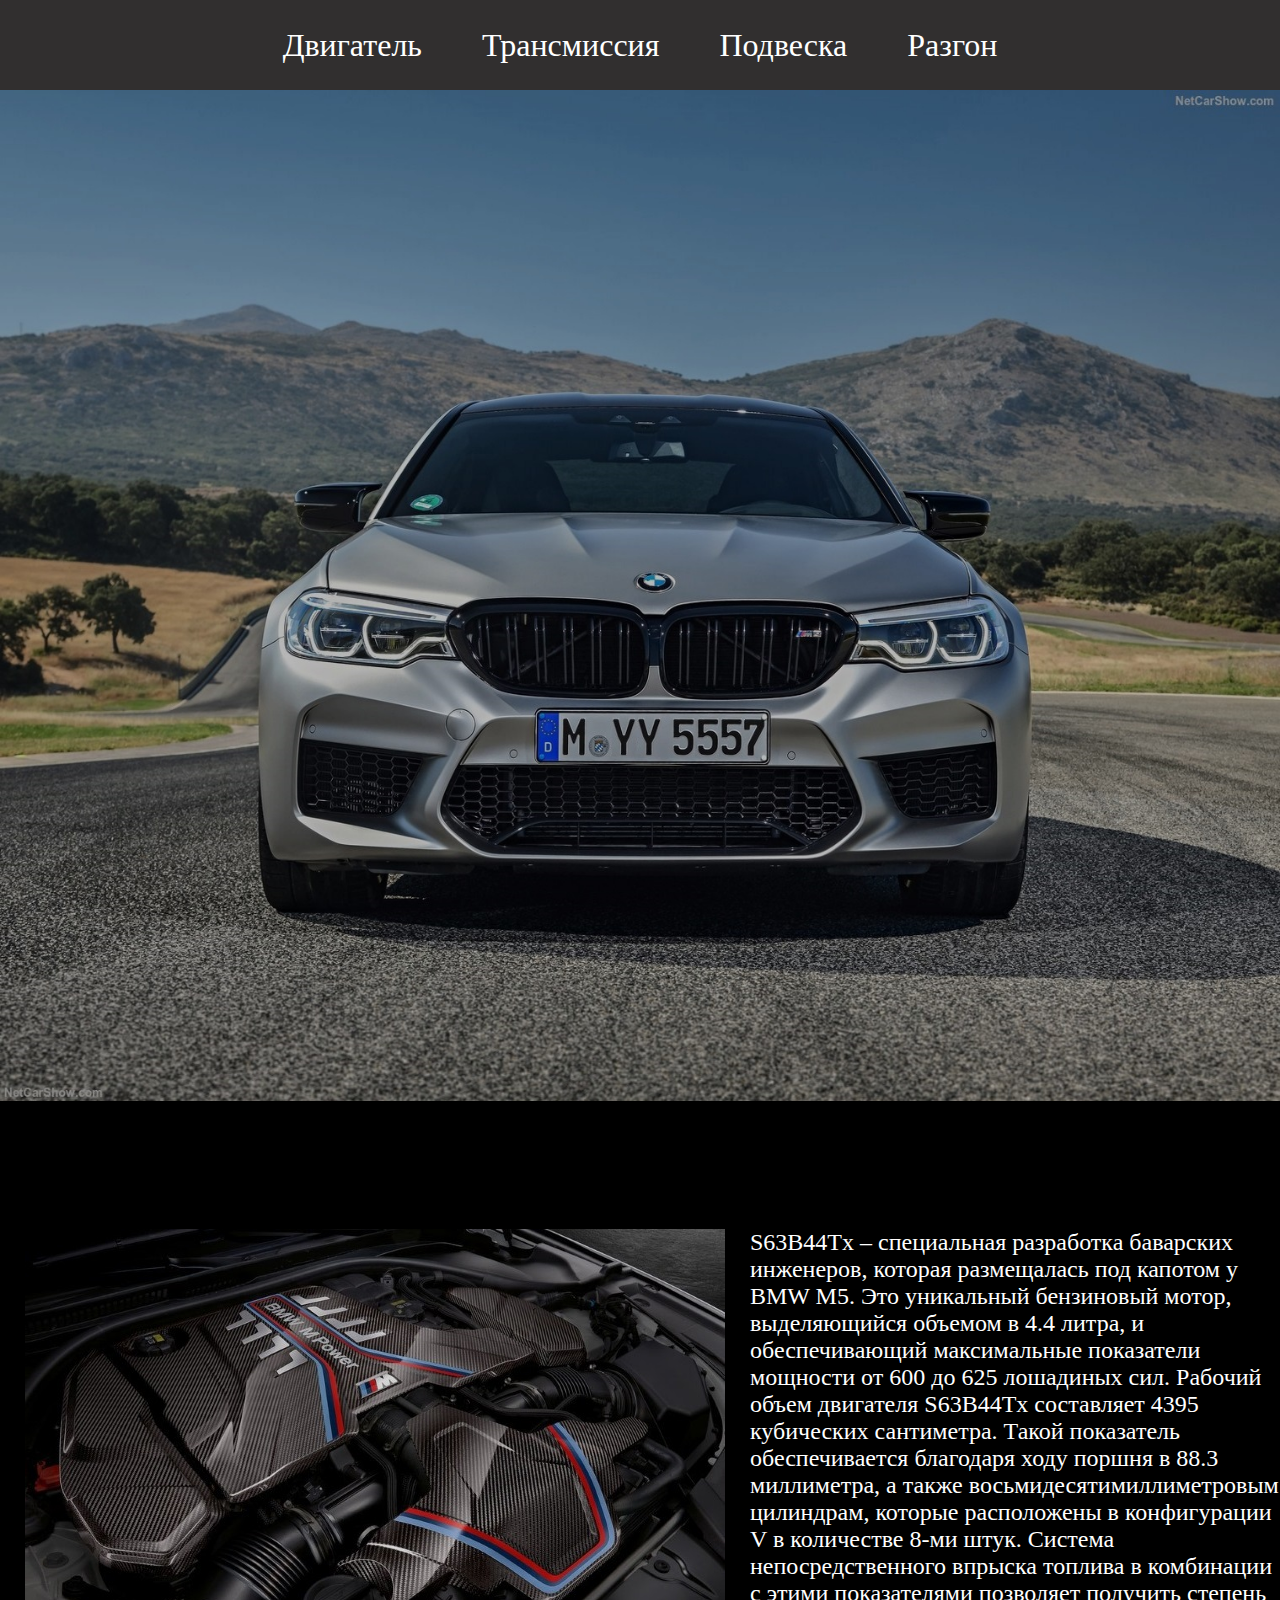
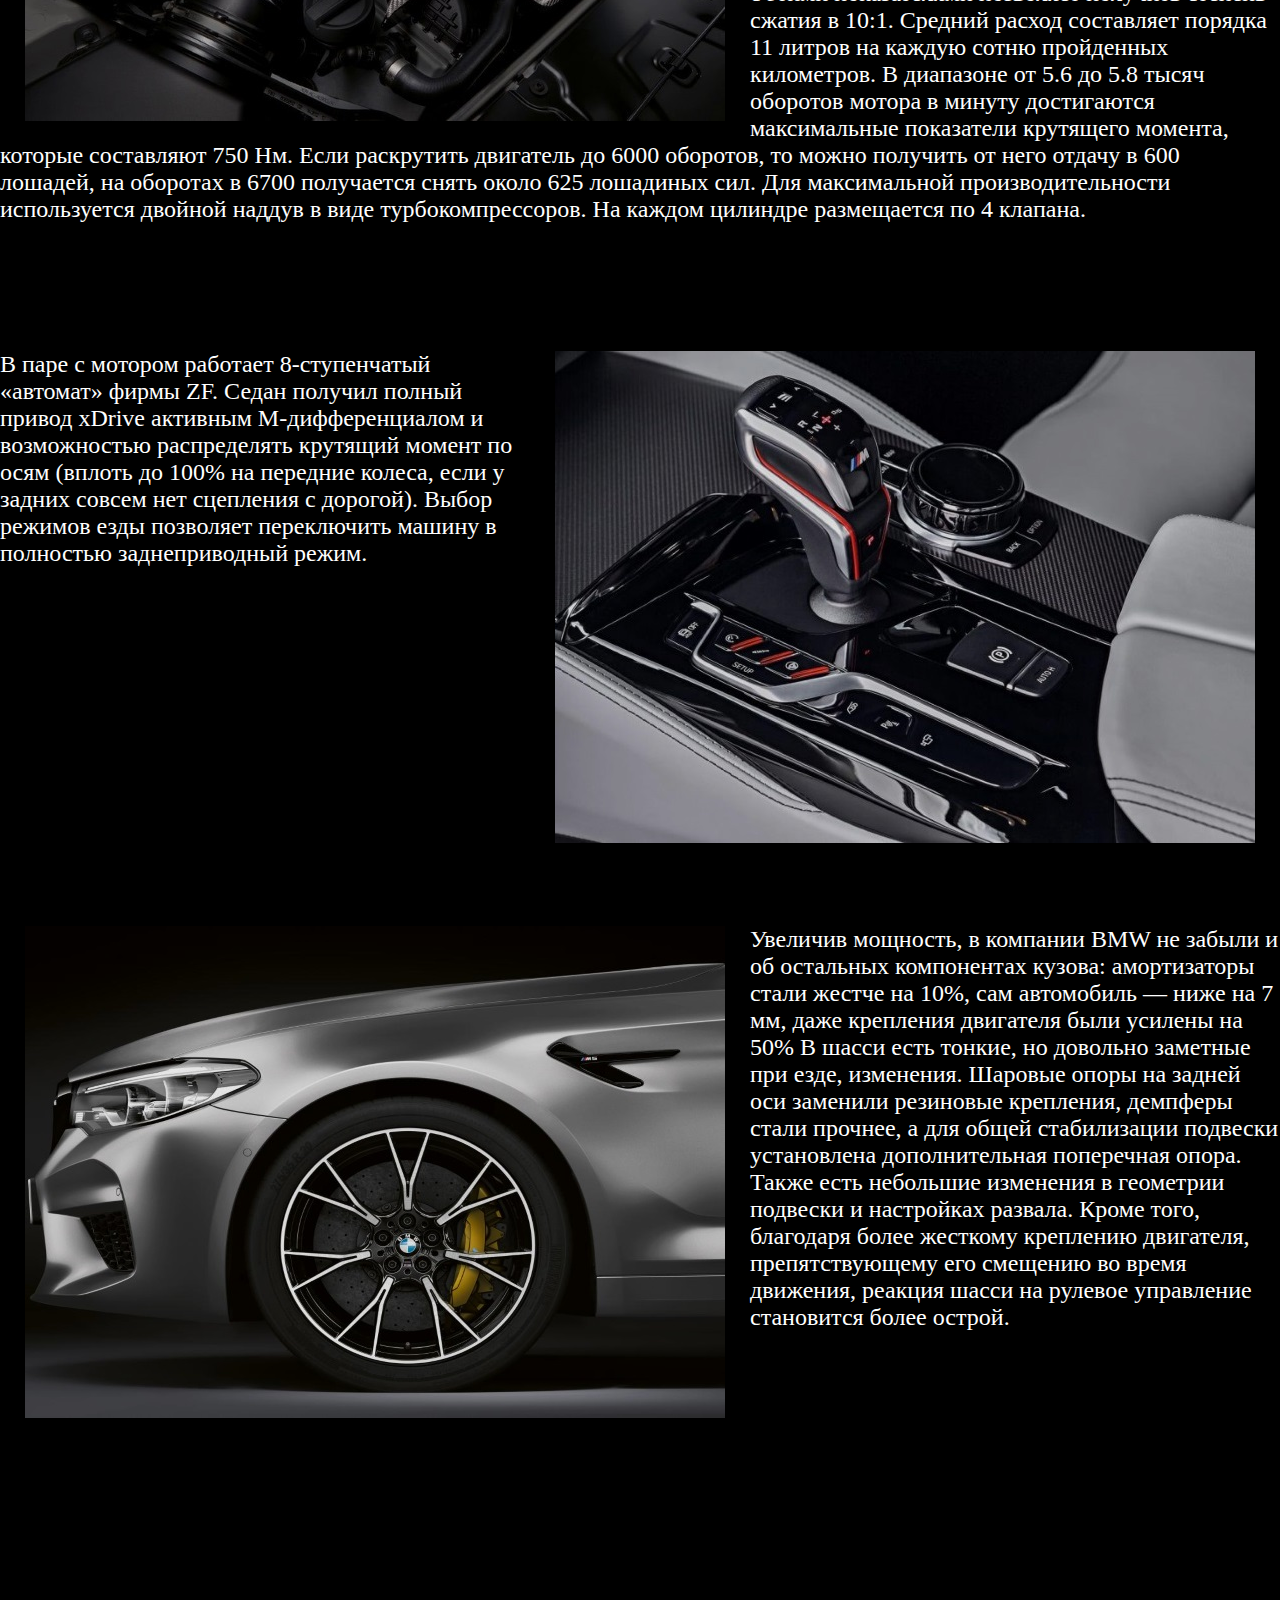
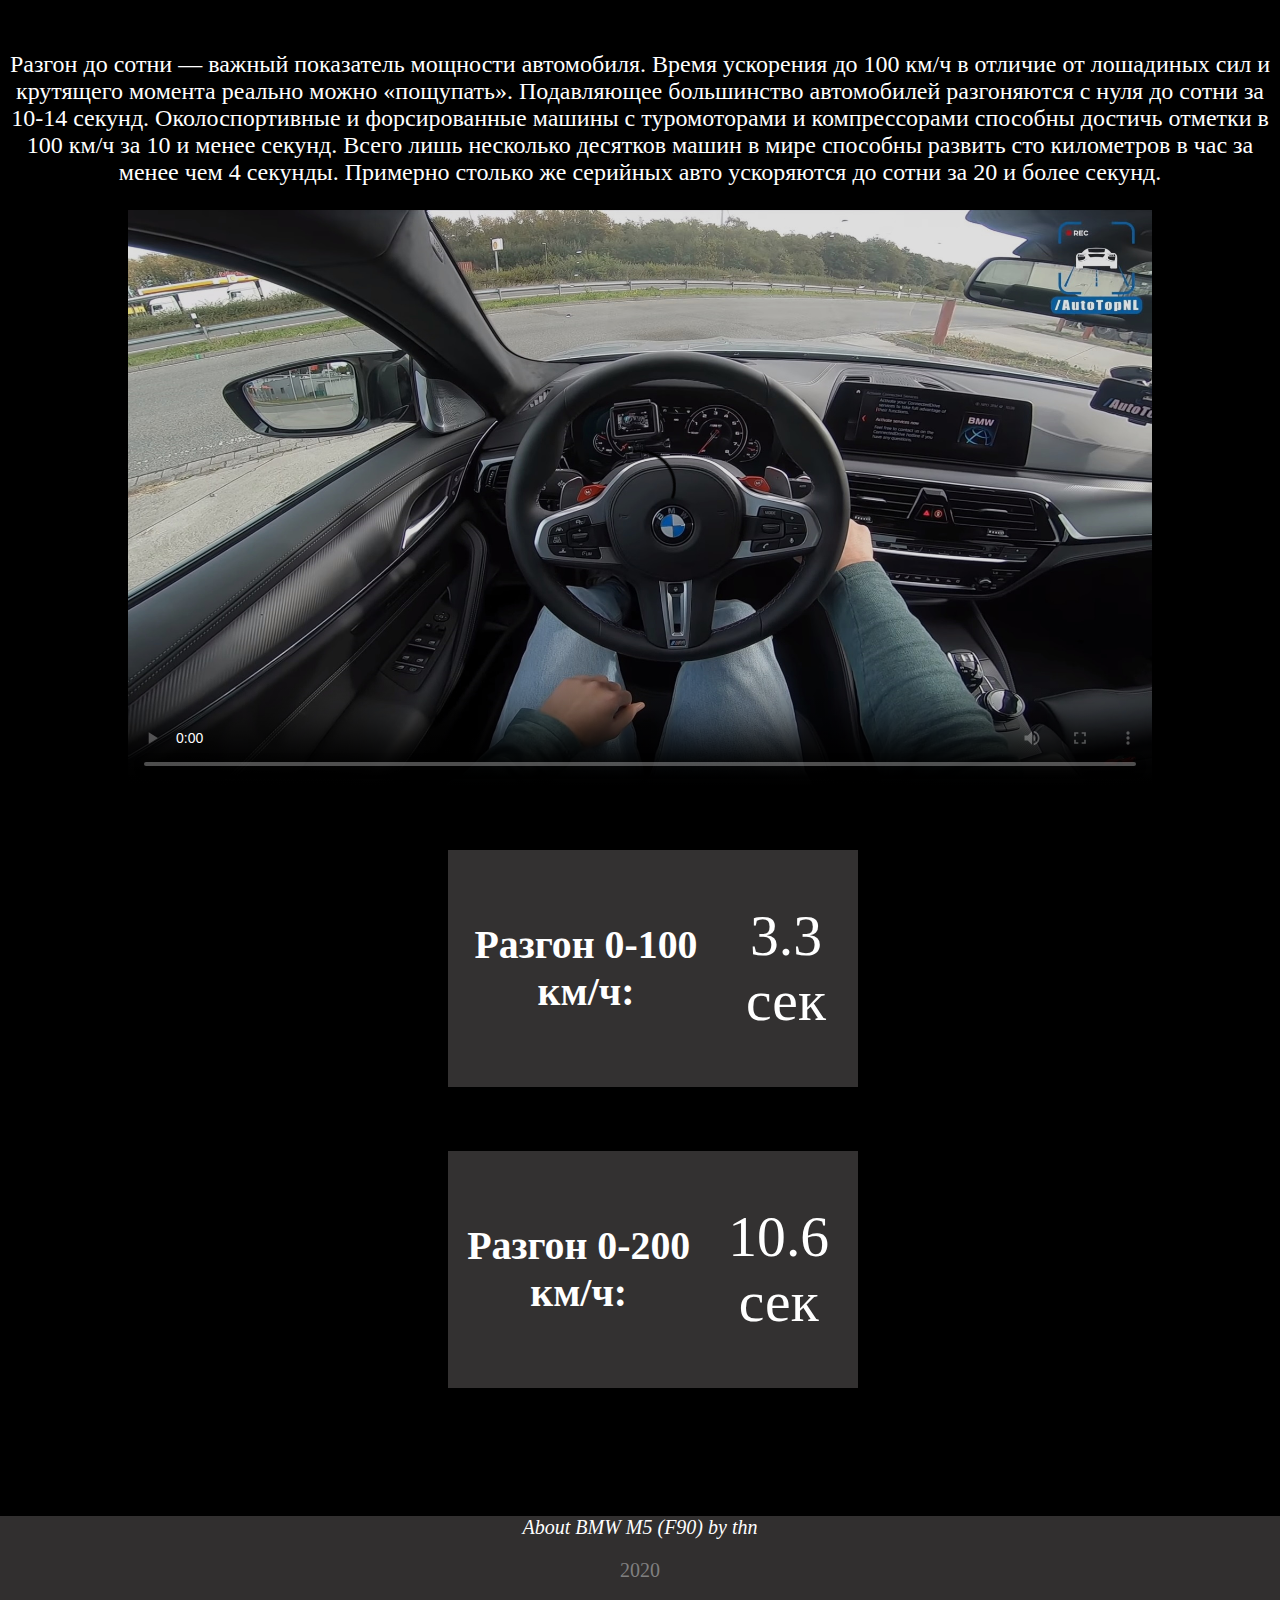
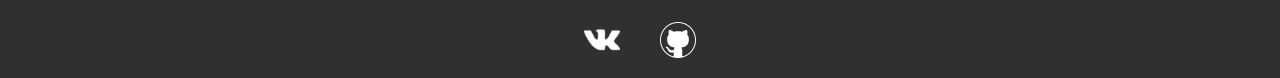
==== commit 7ae8e542: "Changed title" ====
--- a/index.html
+++ b/index.html
@@ -2,7 +2,7 @@
         <head>
             <link rel="stylesheet" href="styles.css" type="text/css">
             <link rel="shortcut icon" href="media/icon.png" type="image/png">
-            <title>BMW M5</title>
+            <title>BMW M5(F90)</title>
             <script src="script.js"></script>
         </head>
     <body>
--- a/styles.css
+++ b/styles.css
@@ -45,6 +45,12 @@
 }
 header li a:hover {
     background:#463c3b;
+}
+header li a:focus {
+    background:#463c3b;
+}
+header li a:focus {
+    outline: none;
 }
 ul li {
     float: left;
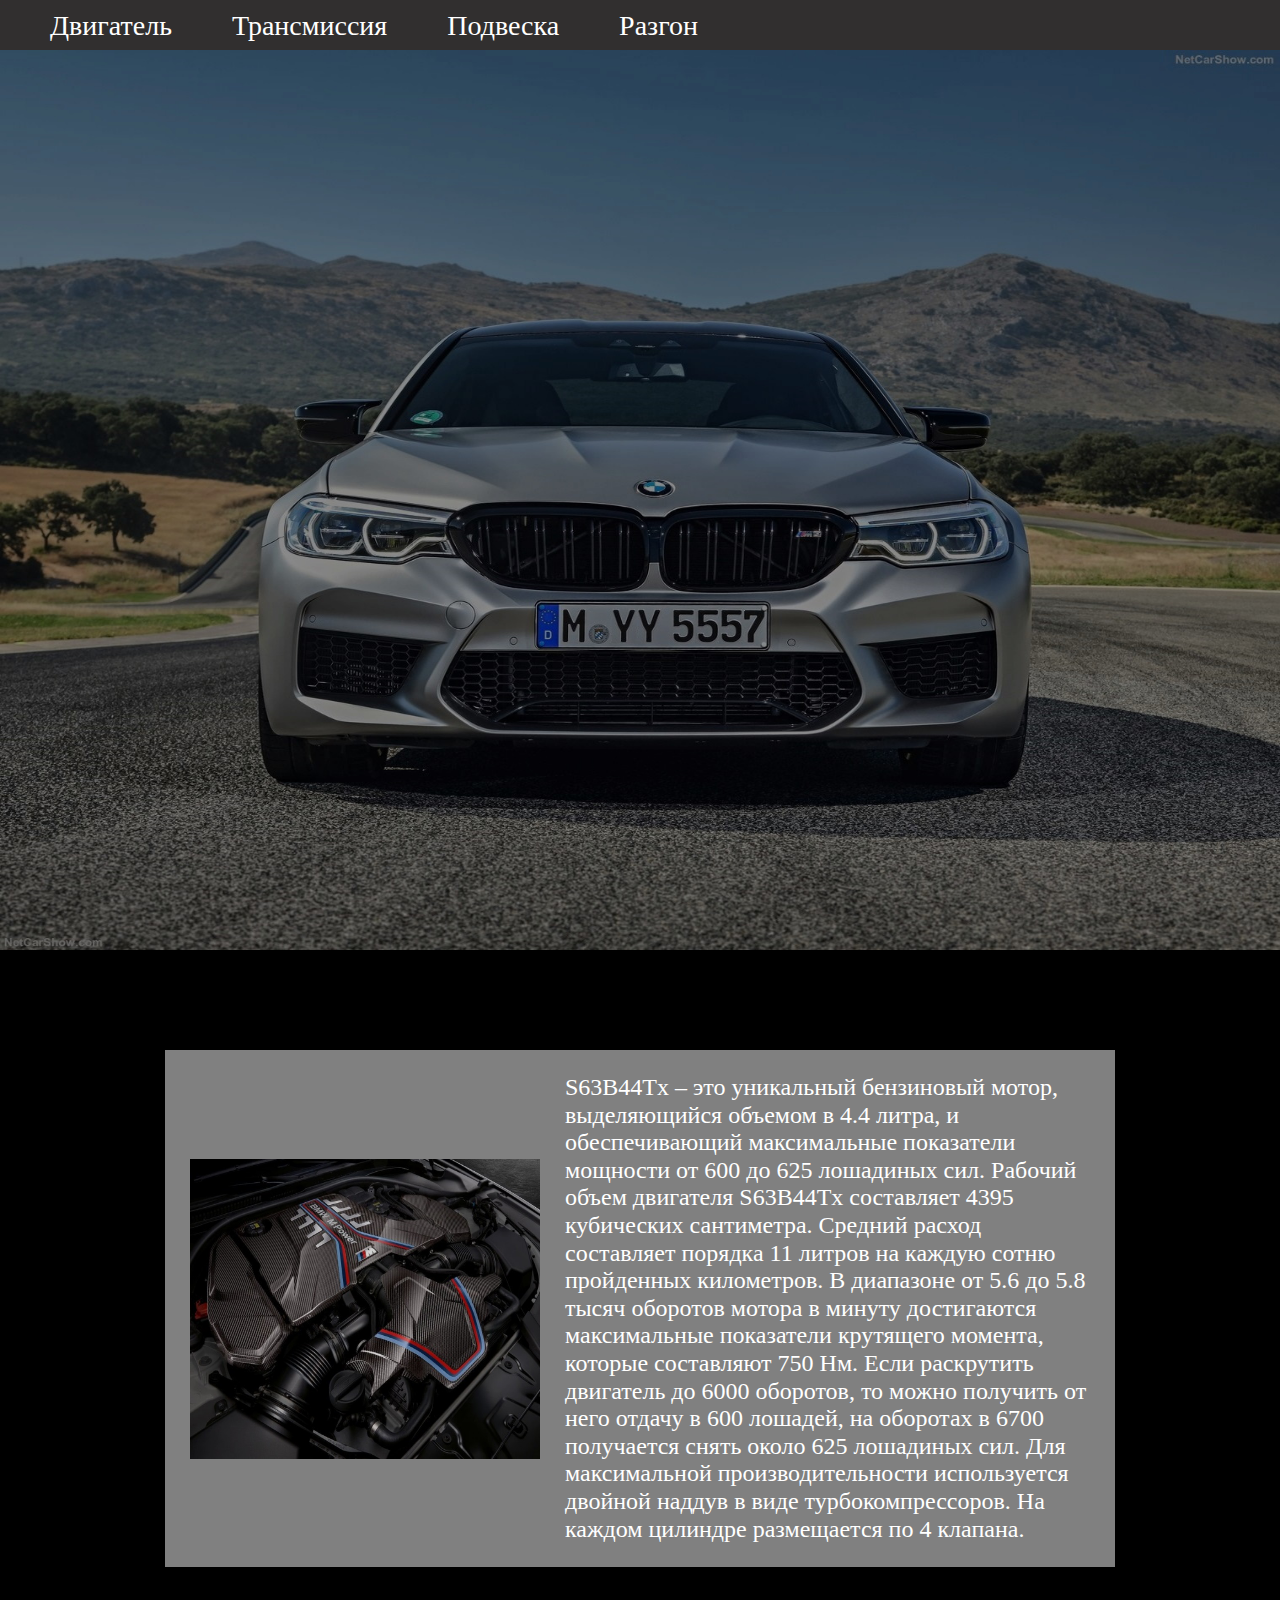
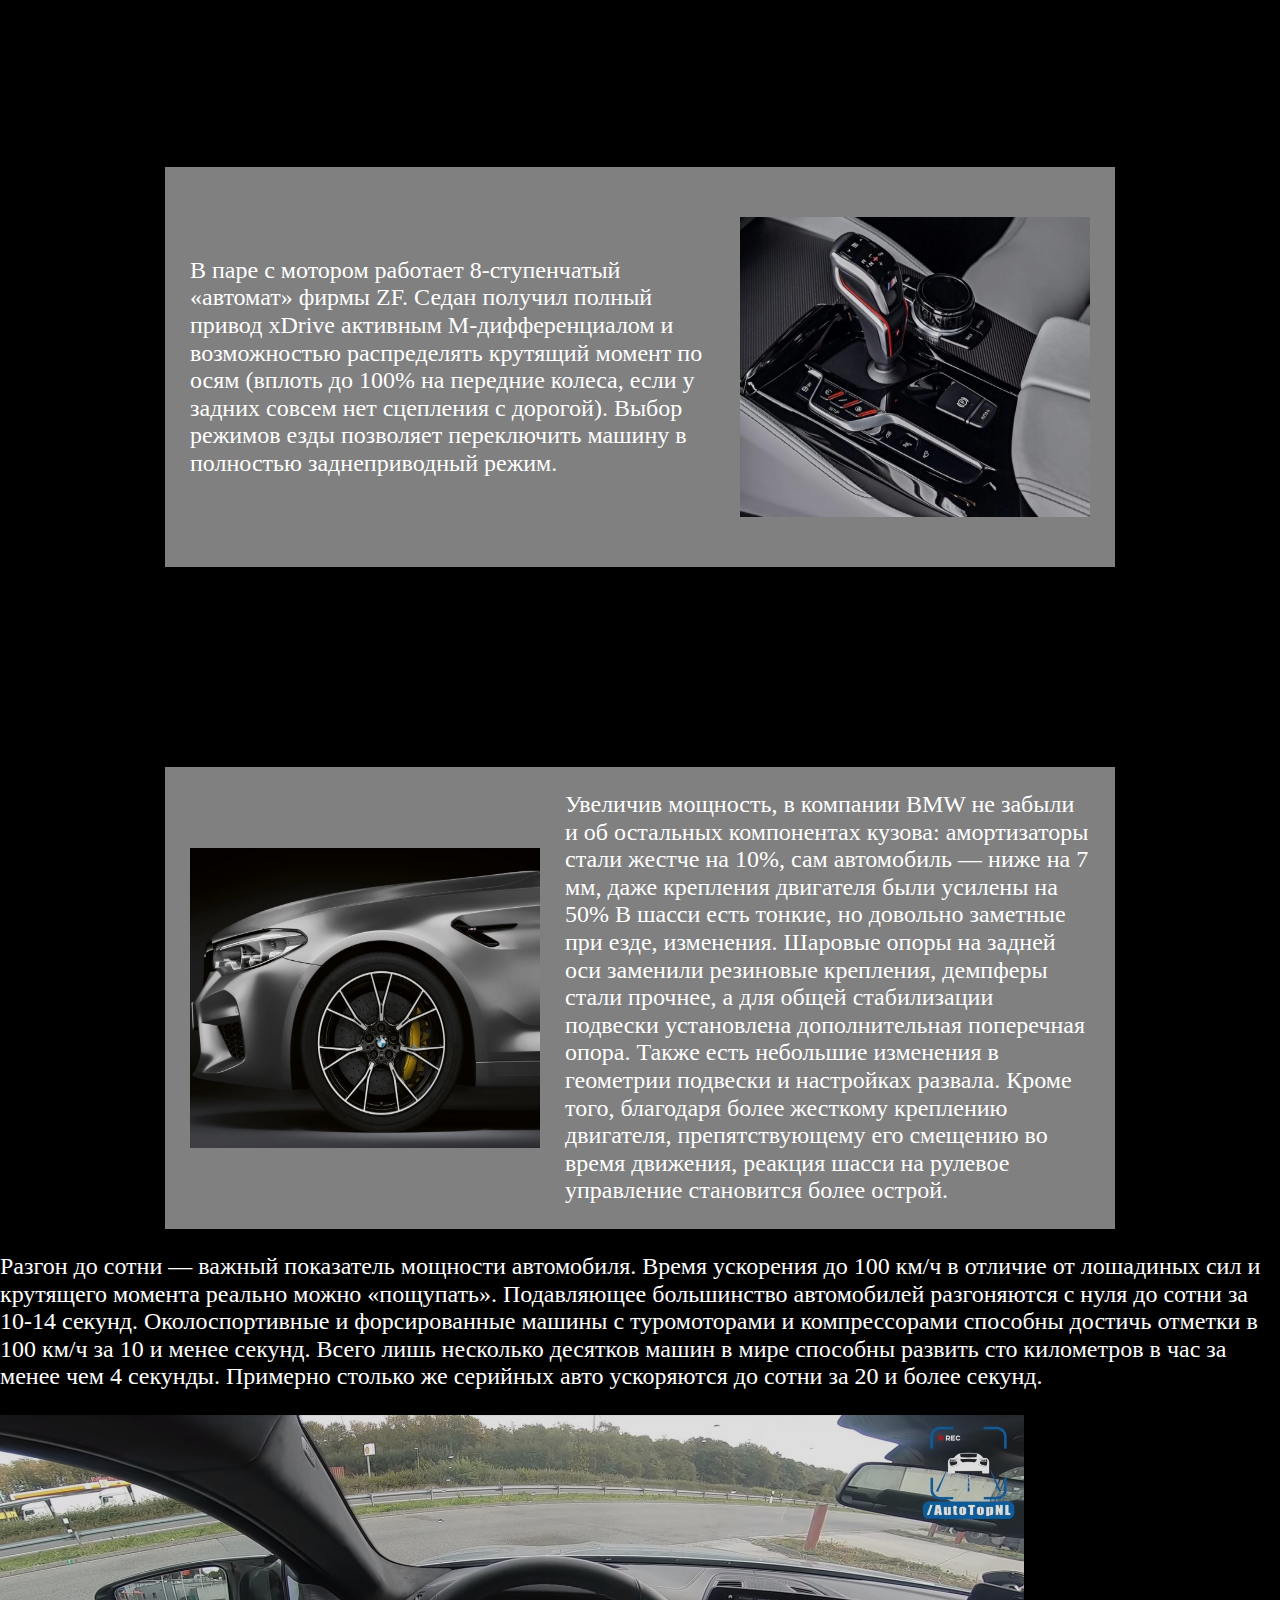
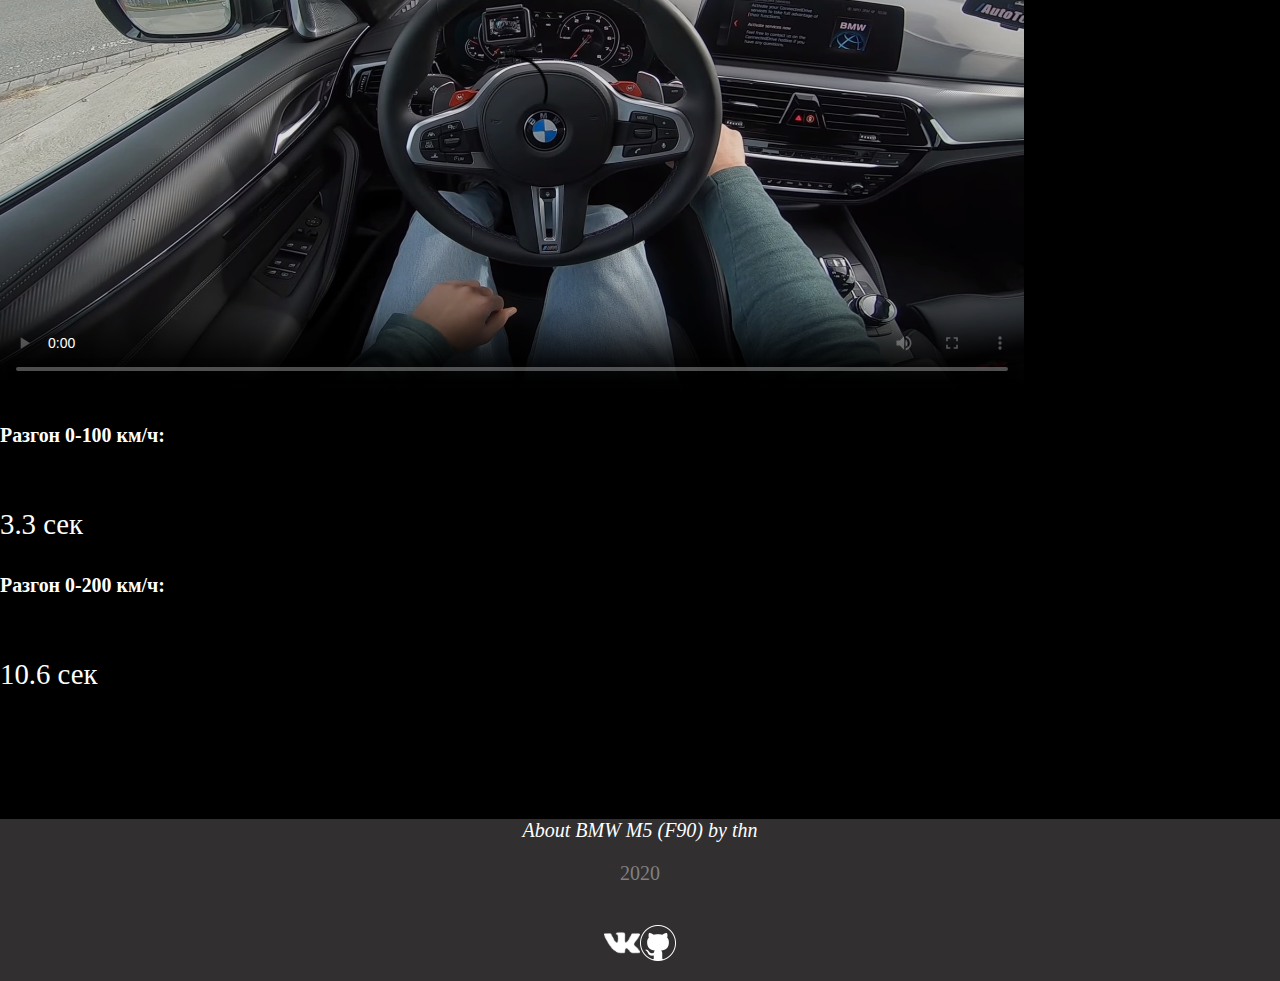
==== commit d1829f0f: "Updating" ====
--- a/index.html
+++ b/index.html
@@ -1,47 +1,63 @@
 <html>
         <head>
+            <link rel="stylesheet" href="normalize.css" type="text/css">
             <link rel="stylesheet" href="styles.css" type="text/css">
             <link rel="shortcut icon" href="media/icon.png" type="image/png">
             <title>BMW M5(F90)</title>
             <script src="script.js"></script>
         </head>
     <body>
-        <div class="header">
+
         <header>
-            <ul class="top-menu" id="menu">
+            <nav class="navigation">
+            <ul class="top-menu">
                <li><a href="#engine">Двигатель</a></li>
                <li><a href="#transmission">Трансмиссия</a></li>
                <li><a href="#suspension">Подвеска</a></li>
                <li><a href="#acceleration">Разгон</a></li>
             </ul>
+            </nav>
         </header>
-         </div>
-    <div class="block1" id="intro">
+
+        <section class="top">
         <img src="media/bmw-m5-f90-mk2-pic189933.jpg" width="100%">
-    </div>
-    <div class="block2" id="engine">
-        <img src="media/enigne.jpg" align="left" hspace="25px">
-        <p>S63B44Tx – специальная разработка баварских инженеров, которая размещалась под капотом у BMW M5. Это уникальный бензиновый мотор, выделяющийся объемом в 4.4 литра, и обеспечивающий максимальные показатели мощности от 600 до 625 лошадиных сил. Рабочий объем двигателя S63B44Tx составляет 4395 кубических сантиметра. Такой показатель обеспечивается благодаря ходу поршня в 88.3 миллиметра, а также восьмидесятимиллиметровым цилиндрам, которые расположены в конфигурации V в количестве 8-ми штук. Система непосредственного впрыска топлива в комбинации с этими показателями позволяет получить степень сжатия в 10:1.
+        </section>
+
+        <section class="engine" id="engine">
+        <div class="engine-picture">
+        <img src="media/enigne.jpg">
+        </div>
+        <div class="engine-text">
+        <p>S63B44Tx – это уникальный бензиновый мотор, выделяющийся объемом в 4.4 литра, и обеспечивающий максимальные показатели мощности от 600 до 625 лошадиных сил. Рабочий объем двигателя S63B44Tx составляет 4395 кубических сантиметра.
 
         Средний расход составляет порядка 11 литров на каждую сотню пройденных километров.
         
         В диапазоне от 5.6 до 5.8 тысяч оборотов мотора в минуту достигаются максимальные показатели крутящего момента, которые составляют 750 Нм. Если раскрутить двигатель до 6000 оборотов, то можно получить от него отдачу в 600 лошадей, на оборотах в 6700 получается снять около 625 лошадиных сил.
         
         Для максимальной производительности используется двойной наддув в виде турбокомпрессоров. На каждом цилиндре размещается по 4 клапана.
+        </div>
+        </section>
         
-    </div>
     
 
-    <div class="block4" id="transmission">
-        <img src="media/transmission.jpg" align="right" hspace="25px">
+        <section class="transmission" id="transmission">
+        <div class="transmission-text">
         <p>В паре с мотором работает 8-ступенчатый «автомат» фирмы ZF. Седан получил полный привод xDrive активным М-дифференциалом и возможностью распределять крутящий момент по осям (вплоть до 100% на передние колеса, если у задних совсем нет сцепления с дорогой). Выбор режимов езды позволяет переключить машину в полностью заднеприводный режим.
-        
-    </div>
+        </div>
+        <div class="transmission-picture">
+            <img src="media/transmission.jpg">
+            </div>
+        </section>
 
-     <div class="block6" id="suspension">
-         <img src="media/suspension.jpg" align="left" hspace="25px">
+        <section class="suspension" id="suspension">
+        <div class="suspension-picture">
+         <img src="media/suspension.jpg">
+        </div>
+        <div class="suspension-text">
          <p>Увеличив мощность, в компании BMW не забыли и об остальных компонентах кузова: амортизаторы стали жестче на 10%, сам автомобиль — ниже на 7 мм, даже крепления двигателя были усилены на 50% В шасси есть тонкие, но довольно заметные при езде, изменения. Шаровые опоры на задней оси заменили резиновые крепления, демпферы стали прочнее, а для общей стабилизации подвески установлена дополнительная поперечная опора. Также есть небольшие изменения в геометрии подвески и настройках развала. Кроме того, благодаря более жесткому креплению двигателя, препятствующему его смещению во время движения, реакция шасси на рулевое управление становится более острой.</p>
-     </div> 
+        </div>
+        </section>
+
      <div class="block9" id="acceleration">
         <p>Разгон до сотни — важный показатель мощности автомобиля. Время ускорения до 100 км/ч в отличие от лошадиных сил и крутящего момента реально можно «пощупать». Подавляющее большинство автомобилей разгоняются с нуля до сотни за 10-14 секунд. Околоспортивные и форсированные машины с туромоторами и компрессорами способны достичь отметки в 100 км/ч за 10 и менее секунд. Всего лишь несколько десятков машин в мире способны развить сто километров в час за менее чем 4 секунды. Примерно столько же серийных авто ускоряются до сотни за 20 и более секунд.</p>
      </div>
--- a/styles.css
+++ b/styles.css
@@ -2,142 +2,144 @@
     text-decoration: none;
     scroll-behavior: smooth;
 }
+
+a {
+    text-decoration: none;
+}
+
 html, body {
     margin: 0;
     padding: 0;
+    color: #ffffff;
+    font-size: 24px;
+    background-color: black;
 }
-html {
-    background-color: black; 
-}
-.header{
-    width:100%;
-    height: 10%; 
-}
-header {
-    background-color: #312f2f;
-    content: ' ';
-    display: block;
-    height: 10%;
-    width:100%;
-    position: absolute;
-    left:0;
-    font-size: 150%;
-}
-ul {
-    margin:0;
-    padding:0;
-    list-style:none;
-    height:50px;
-    position: absolute;
-    top: 50%;
-    left: 50%;
-    margin-right: -50%;
-    transform: translate(-50%, -50%);
-    font-size: xx-large;
-}
-ul li a{
-    color: #fff;
-    display: block;
-    height: 50px;
-    padding: 0 30px;
-    text-decoration: none;
-    line-height: 50px;
-}
-header li a:hover {
-    background:#463c3b;
-}
-header li a:focus {
-    background:#463c3b;
-}
-header li a:focus {
-    outline: none;
-}
-ul li {
-    float: left;
-    text-align: center;
+
+img {
+    width: 100%;
+    height: 100%;
     margin-left: auto;
     margin-right: auto;
 }
-.block2 {
-    margin-top: 10%;
-    font-size: 24px;
-    color: #fff;
-}
-.image {
-	position	: relative;
-	width		: 100%; /* for IE 6 */
+
+header {
+    background-color: #312f2f;
+    height: 50px;
+    width: 100%;
 }
 
-h1 {
-    font-size: 72px;
-	position	: absolute;
-	top		: 80px;
-	left		: 10%;
-    width		: 50%;
+.navigation {
+    font-size: 28px;
     color: #ffffff;
-    background: #000000;
-    font-weight: bolder;
 }
-.block3 {
-    text-align: center;
-    margin-top: 5%;
+
+.top-menu {
+    list-style: none;
+    display: flex;
+    flex-wrap: wrap;
 }
-.block4 {
-    color: #fff;
-    font-size: 24px;
-    margin-top: 10%;
+
+.top-menu li {
+    padding-right: 40px;
+    margin: 10px;
 }
-.block5 {
-    text-align: center;
-    margin-top: 10%;
+
+.navigation a,
+.top-menu a {
+    list-style: none;
+    color: #ffffff;
 }
-.block6{
-    color: #fff;
-    font-size: 24px;
-    margin-top: 28%;
+
+.navigation a:hover,
+.navigation a:focus,
+.top-menu a:hover,
+.top-menu a:focus {
+    background-color: grey;
 }
-.block7{
-    text-align: center;
-    margin-top: 10%;
-    
+
+
+.top {
+    width: 100%;
+    height: 900px;
+    display: flex;
+    margin-left: auto; 
+    margin-right: auto;  
 }
-.block9{
-    color: #fff;
-    font-size: 24px;
-    text-align: center;
-    margin-top: 25%;
+
+.engine {
+    display: flex;
+    width: 950px;
+    margin-top: 100px;
+    margin-left: auto;
+    margin-right: auto;
+    background-color: grey;
 }
-.block8{
+
+.engine-picture {
+    width: 40%;
+    height: 300px;
+    margin-top: auto;
+    margin-bottom: auto;
+    margin-left: 25px;
+    margin-right: 25px;
+}
+
+.engine-text {
+    width: 60%;
     display: flex;
-  align-items: center;
-  justify-content: center;  
+    margin-right: 25px;
 }
-.block10{
-    color: #fff;
-    font-size: 48px;
-    padding: 5px; 
-    width: 400px;
-    background-color: #333131;
-    text-align: center;
+
+.transmission {
     display: flex;
-  align-items: center;
-  justify-content: center; 
-  margin-top: 5%;
-  margin-left: 35%;
+    width: 950px;
+    margin-top: 200px;
+    margin-left: auto;
+    margin-right: auto;
+    background-color: grey;
 }
-.block11{
-    color: #fff;
-    font-size: 48px;
-    padding: 5px; 
-    width: 400px;
-    background-color: #333131;
-    text-align: center;
+
+.transmission-picture {
+    width: 40%;
+    height: 300px;
+    margin-top: 50px;
+    margin-bottom: 50px;
+    margin-left: 25px;
+    margin-right: 25px;
+}
+
+.transmission-text {
+    width: 60%;
     display: flex;
-  align-items: center;
-  justify-content: center;
-  margin-top: 5%;
-  margin-left: 35%;
+    margin-left: 25px;
+    margin-top: auto;
+    margin-bottom: auto;
 }
+
+.suspension {
+    display: flex;
+    width: 950px;
+    margin-top: 200px;
+    margin-left: auto;
+    margin-right: auto;
+    background-color: grey;
+}
+
+.suspension-picture {
+    width: 40%;
+    height: 300px;
+    margin-top: auto;
+    margin-bottom: auto;
+    margin-left: 25px;
+    margin-right: 25px;
+}
+
+.suspension-text {
+    width: 60%;
+    display: flex;
+    margin-right: 25px;
+}
+
 .footer{
     width:100%;
     background-color: #312f2f;
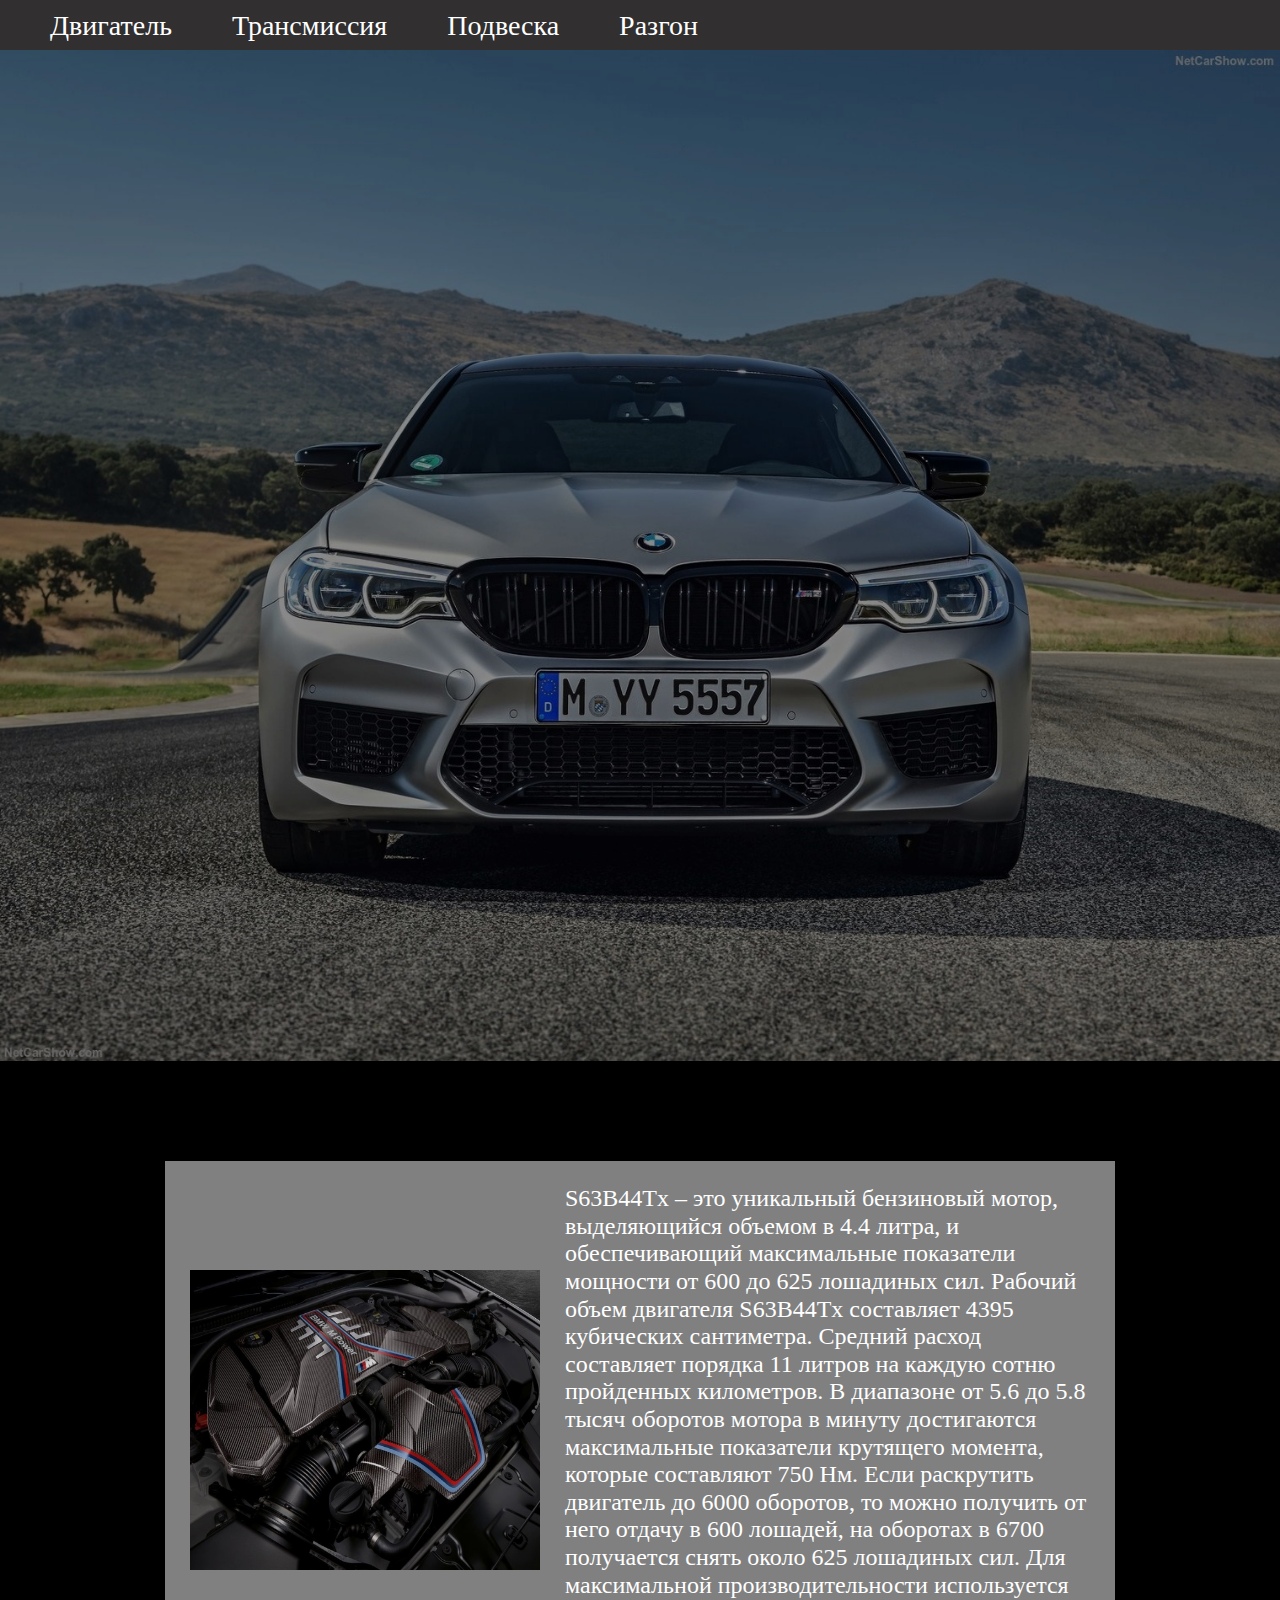
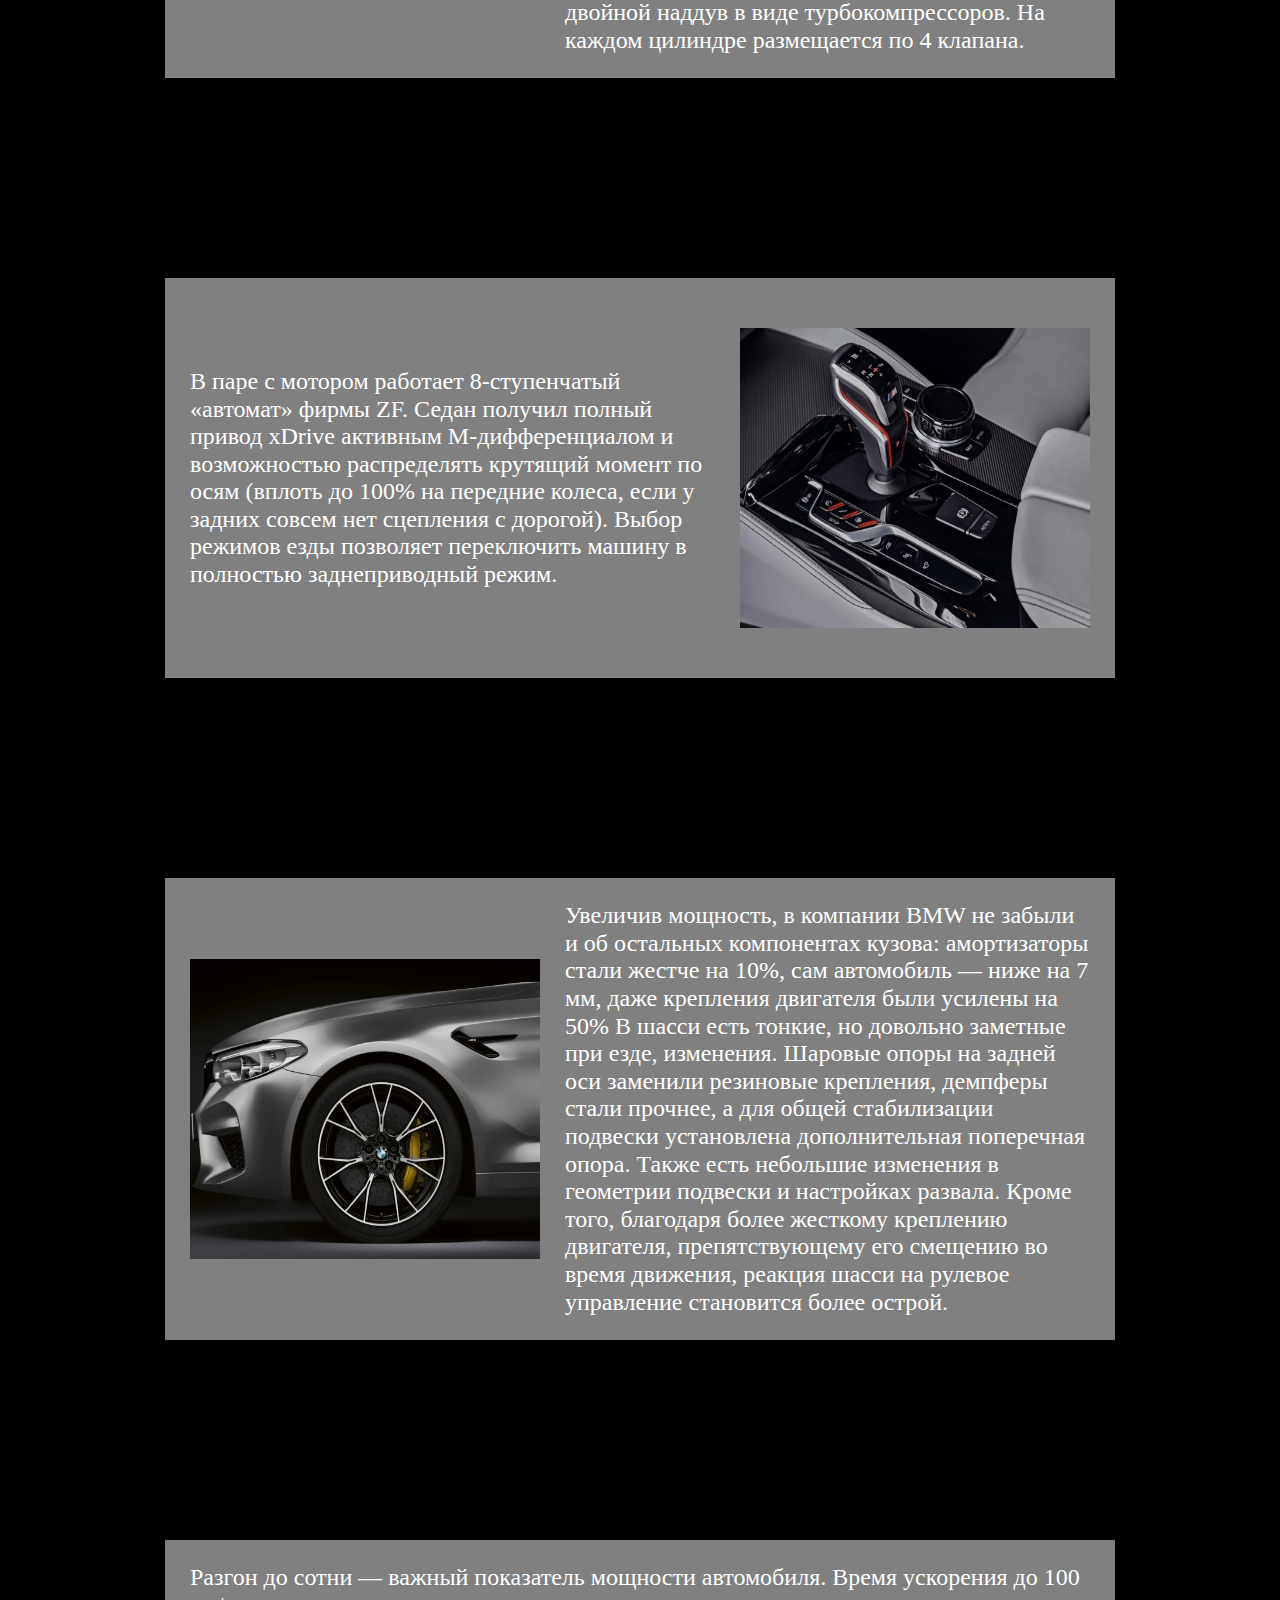
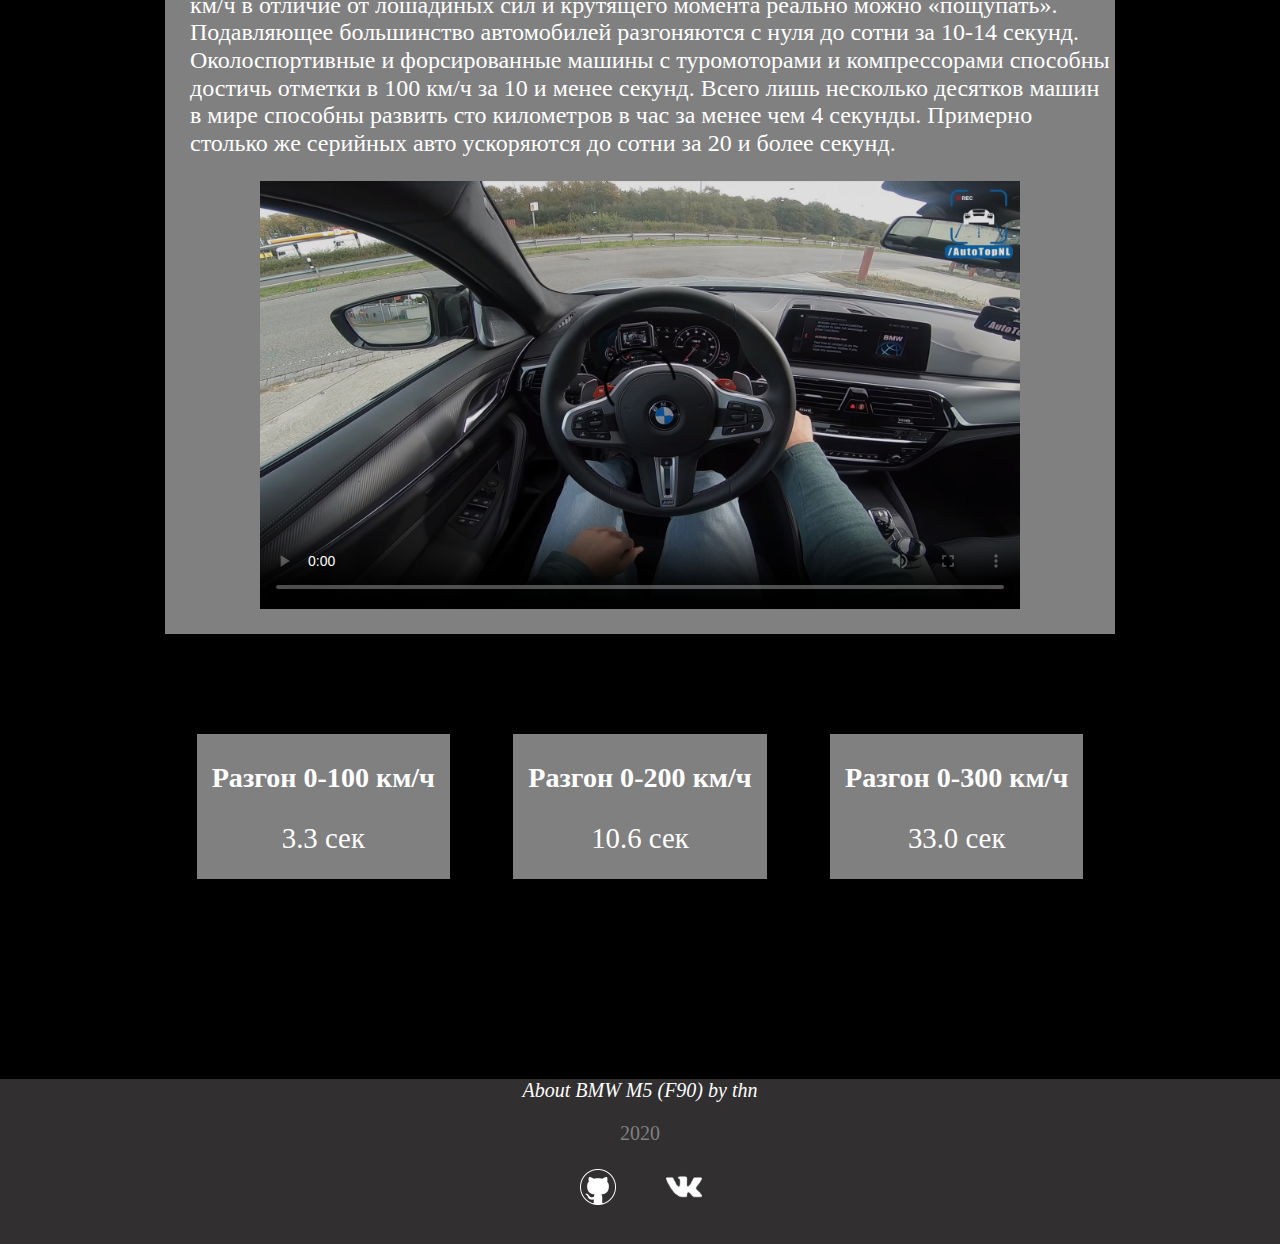
==== commit cfd1c694: "New version" ====
--- a/index.html
+++ b/index.html
@@ -58,32 +58,42 @@
         </div>
         </section>
 
-     <div class="block9" id="acceleration">
+        <section class="acceleration" id="acceleration">
+        <div class="acceleration-text">
         <p>Разгон до сотни — важный показатель мощности автомобиля. Время ускорения до 100 км/ч в отличие от лошадиных сил и крутящего момента реально можно «пощупать». Подавляющее большинство автомобилей разгоняются с нуля до сотни за 10-14 секунд. Околоспортивные и форсированные машины с туромоторами и компрессорами способны достичь отметки в 100 км/ч за 10 и менее секунд. Всего лишь несколько десятков машин в мире способны развить сто километров в час за менее чем 4 секунды. Примерно столько же серийных авто ускоряются до сотни за 20 и более секунд.</p>
-     </div>
-     <div class="block8">       
+        </div>
+        <div class="acceleration-video">       
         <video width="80%" poster="media/poster.jpg" controls="controls">
             <source src="media/video4.mp4" type='video/mp4; codecs="avc1.42E01E, mp4a.40.2"'>         
-     </div>
-     <div class="block10">
-         <h5>Разгон 0-100 км/ч:</h5>
-         <br><big>3.3 сек</big>
-     </div>
-     <div class="block11">
-        <h5>Разгон 0-200 км/ч:</h5>
-        <br><big>10.6 сек</big>
-     </div>
-     <div class="footer">
+        </div>
+        </section>
+
+        <section class="indicators">
+        <div class="oneHundred">
+        <h3>Разгон 0-100 км/ч</h3>
+        <p><big>3.3 сек</big>
+        </div>
+        <div class="twoHundred">
+        <h3>Разгон 0-200 км/ч</h3>
+        <p><big>10.6 сек</big>
+        </div>
+        <div class="threeHundred">
+        <h3>Разгон 0-300 км/ч</h3>
+        <p><big>33.0 сек</big>
+        </div>
+        </section>
+       
          <footer>
-             <div class="foot1">
-                 <p style="color: white; font-size: 20px; font-style: italic;">About BMW M5 (F90) by thn
-                 <p style="color: grey; font-size: 20px;">2020</p>
-             </div>
-             <div class="foot2">
-                 <a href="https://vk.com/01thn"><img src="media/VK_Logo.png" vspace="20px" hspace="20px" alt="vk"></a>
-                 <a href="https://github.com/01thn"><img src="media/git_logo.png" vspace="20px" hspace="20px" alt="git"></a>
-             </div>
+            <section class="foot1">
+                <p style="color: white; font-size: 20px; font-style: italic;">About BMW M5 (F90) by thn
+                <p style="color: grey; font-size: 20px;">2020</p>
+            </section>
+            <section class="foot2">
+                <ul class="social">
+                <li><a href="https://github.com/01thn"><img src="media/git_logo.png"></a></li> 
+                <li><a href="http://vk.com/01thn"><img src="media/VK_Logo.png"></a></li>
+                </ul>
+            </section>
          </footer>
-     </div>
     </body>
 </html>--- a/styles.css
+++ b/styles.css
@@ -60,7 +60,6 @@
 
 .top {
     width: 100%;
-    height: 900px;
     display: flex;
     margin-left: auto; 
     margin-right: auto;  
@@ -140,17 +139,76 @@
     margin-right: 25px;
 }
 
-.footer{
+.acceleration {
+    display: flex;
+    flex-direction: column;
+    width: 950px;
+    margin-top: 200px;
+    margin-left: auto;
+    margin-right: auto;
+    background-color: grey;
+}
+
+.acceleration-video {
+    display: flex;
+    justify-content: center;
+    margin-bottom: 25px;
+}
+
+.acceleration-text {
+    display: flex;
+    margin-left: 25px;
+    margin-top: auto;
+    margin-bottom: auto;
+}
+
+.indicators {
+    display: flex;
+    width: 950px;
+    margin-left: auto;
+    margin-right: auto;
+    margin-top: 100px;
+    justify-content: space-around;
+}
+
+.oneHundred,
+.twoHundred,
+.threeHundred {
+    background-color: grey;
+    text-align: center;
+    padding-left: 15px;
+    padding-right: 15px;
+}
+
+footer{
     width:100%;
     background-color: #312f2f;
     content: ' ';
-    margin-top: 10%;
-}
-.foot1{
+    margin-top: 200px;
+}
+.foot1 {
     text-align: center;
 }
+
 .foot2{
-  display: flex;
-  align-items: center;
-  justify-content: center;
+
+    width: 200px;
+    height: 75px;
+    margin-left: auto;
+    margin-right: auto;
+}
+
+.foot2 img {
+    width: 36px;
+    height: 36px;
+}
+
+.social {
+    list-style: none;
+    display: flex;
+    
+}
+
+.social a {
+    margin-right: 50px;    
 }